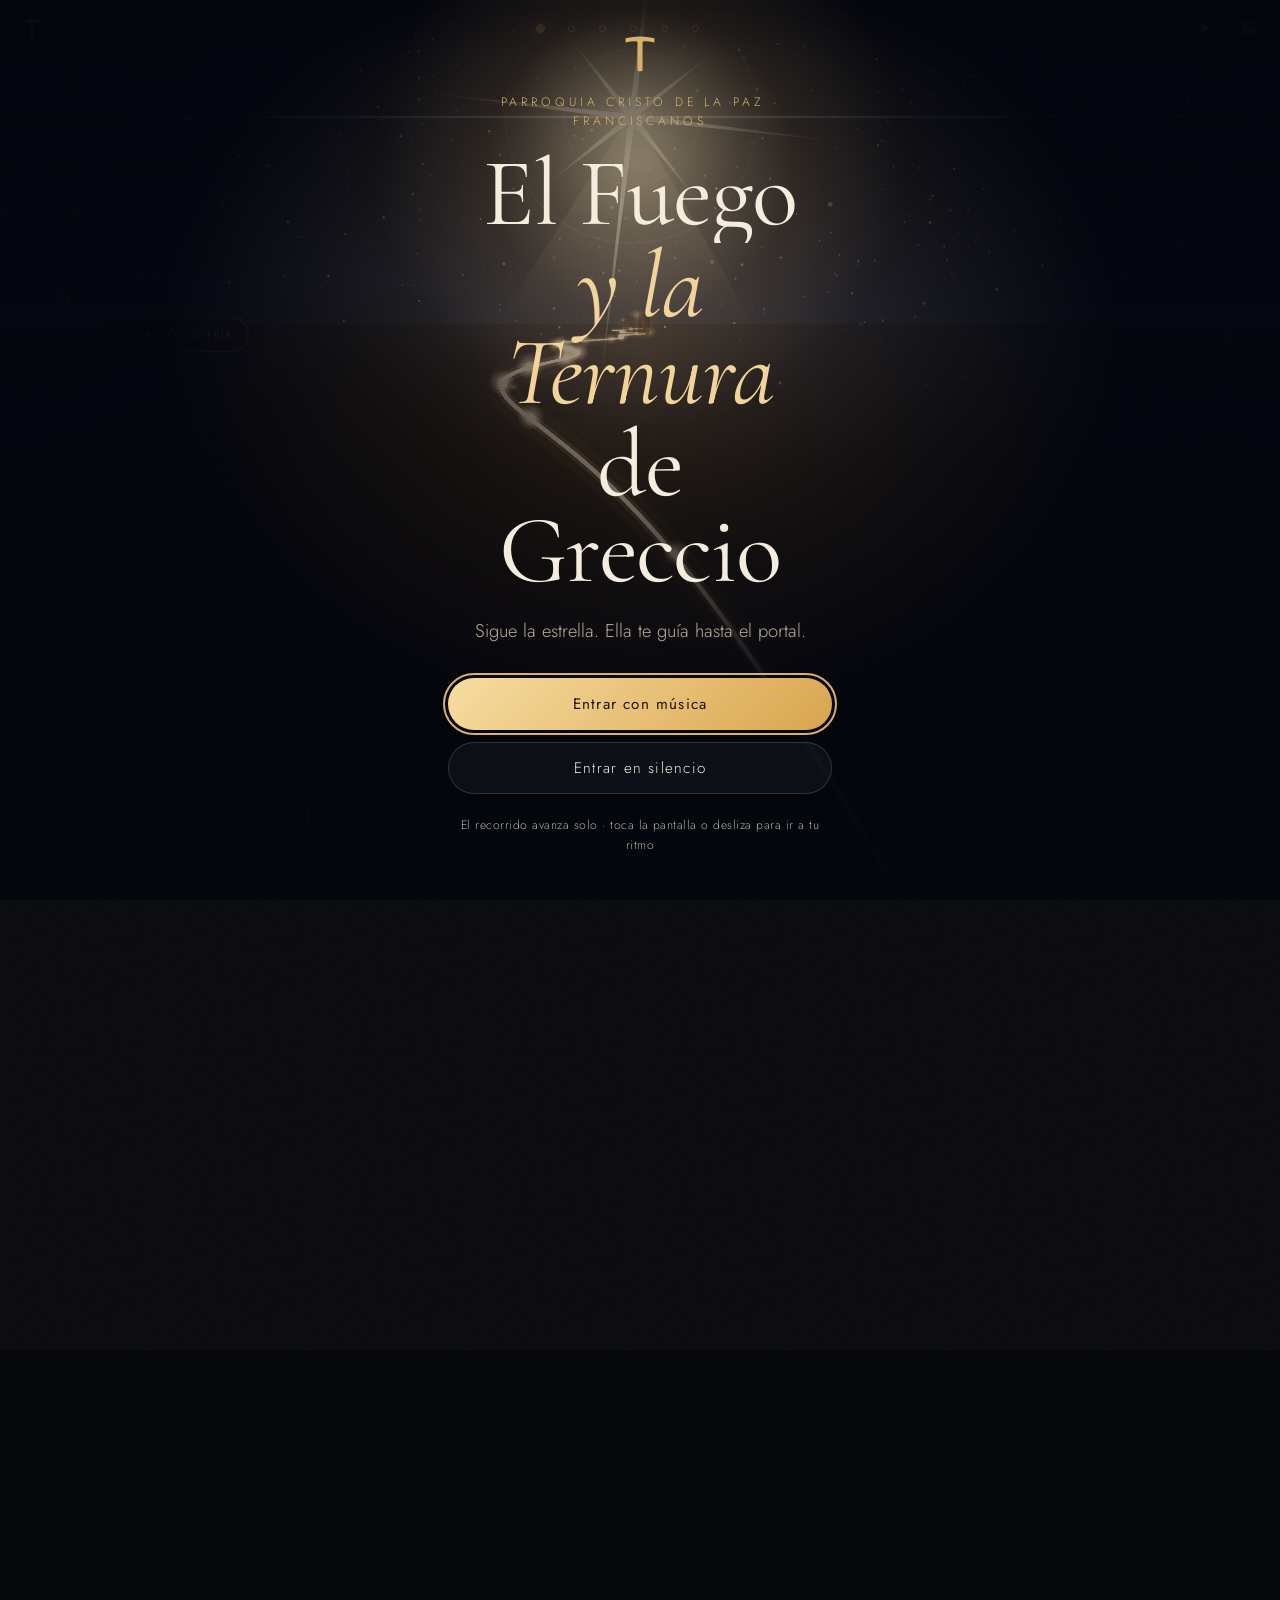
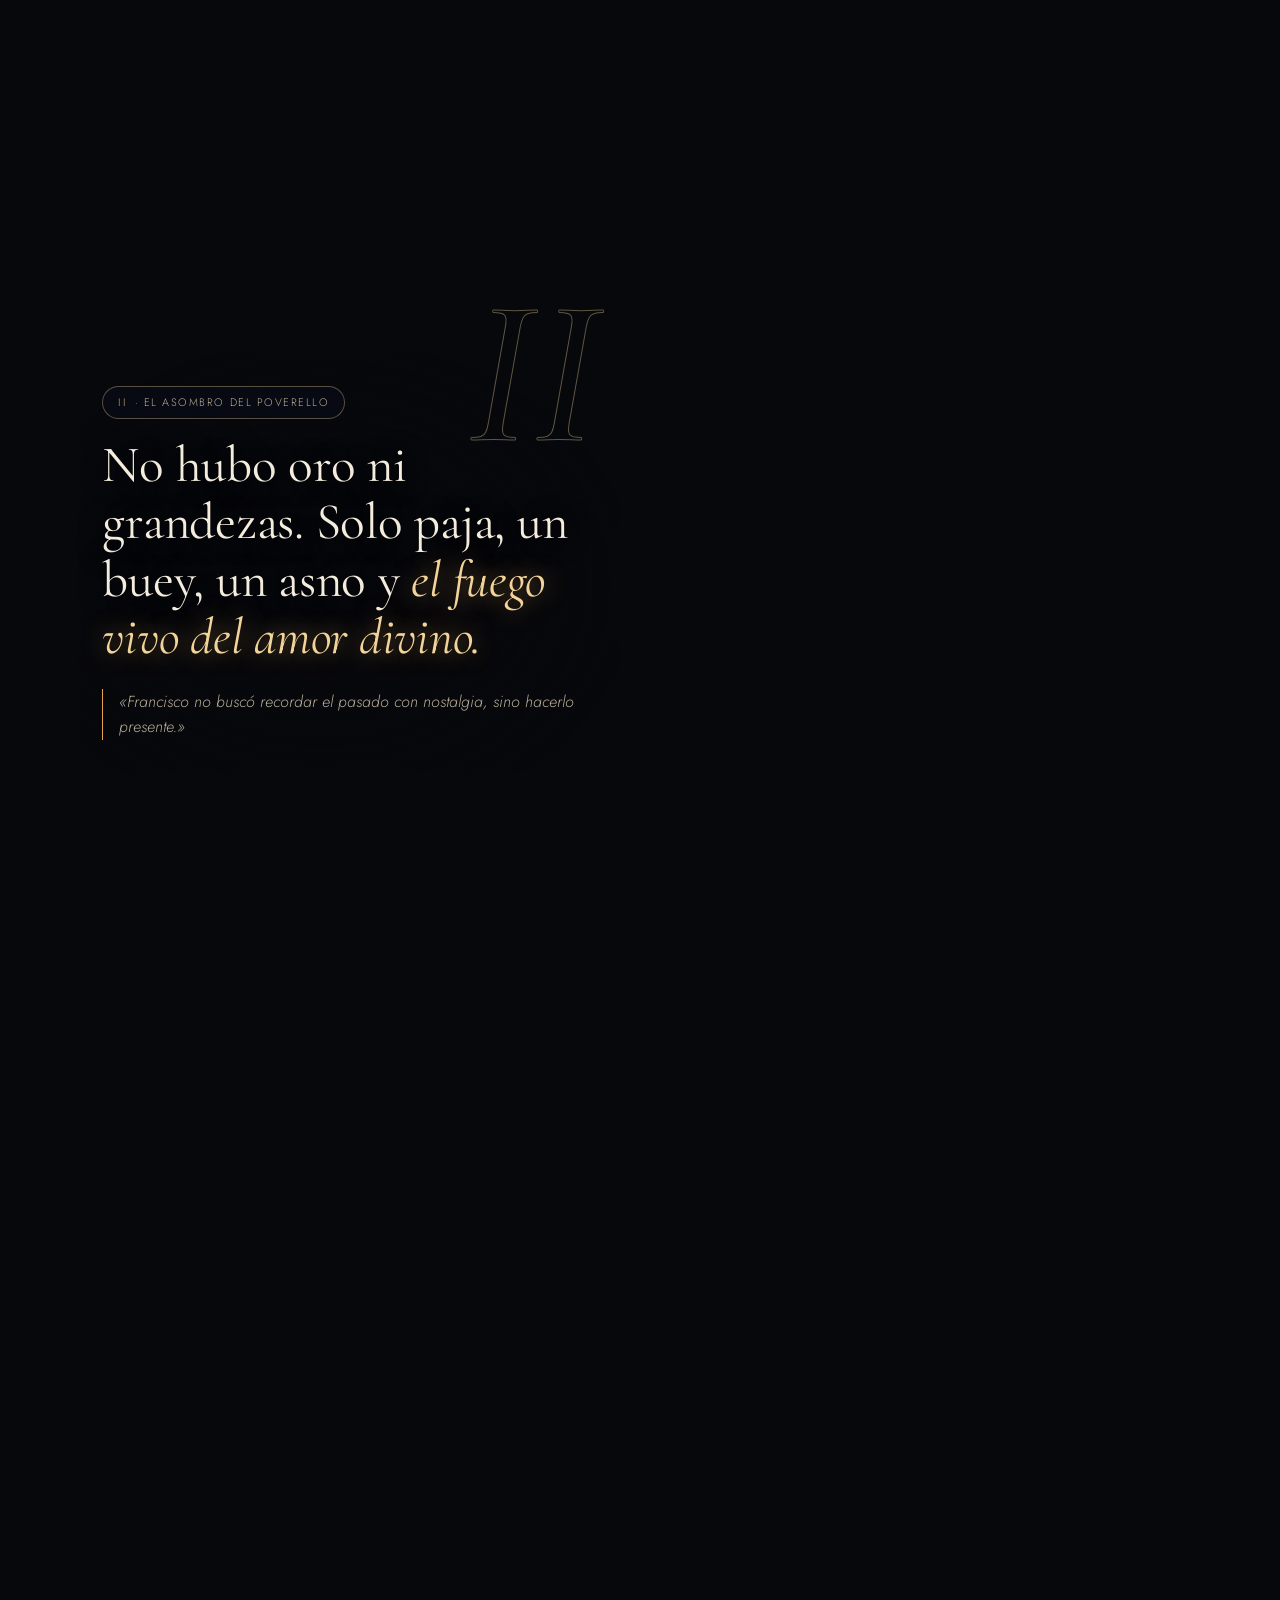
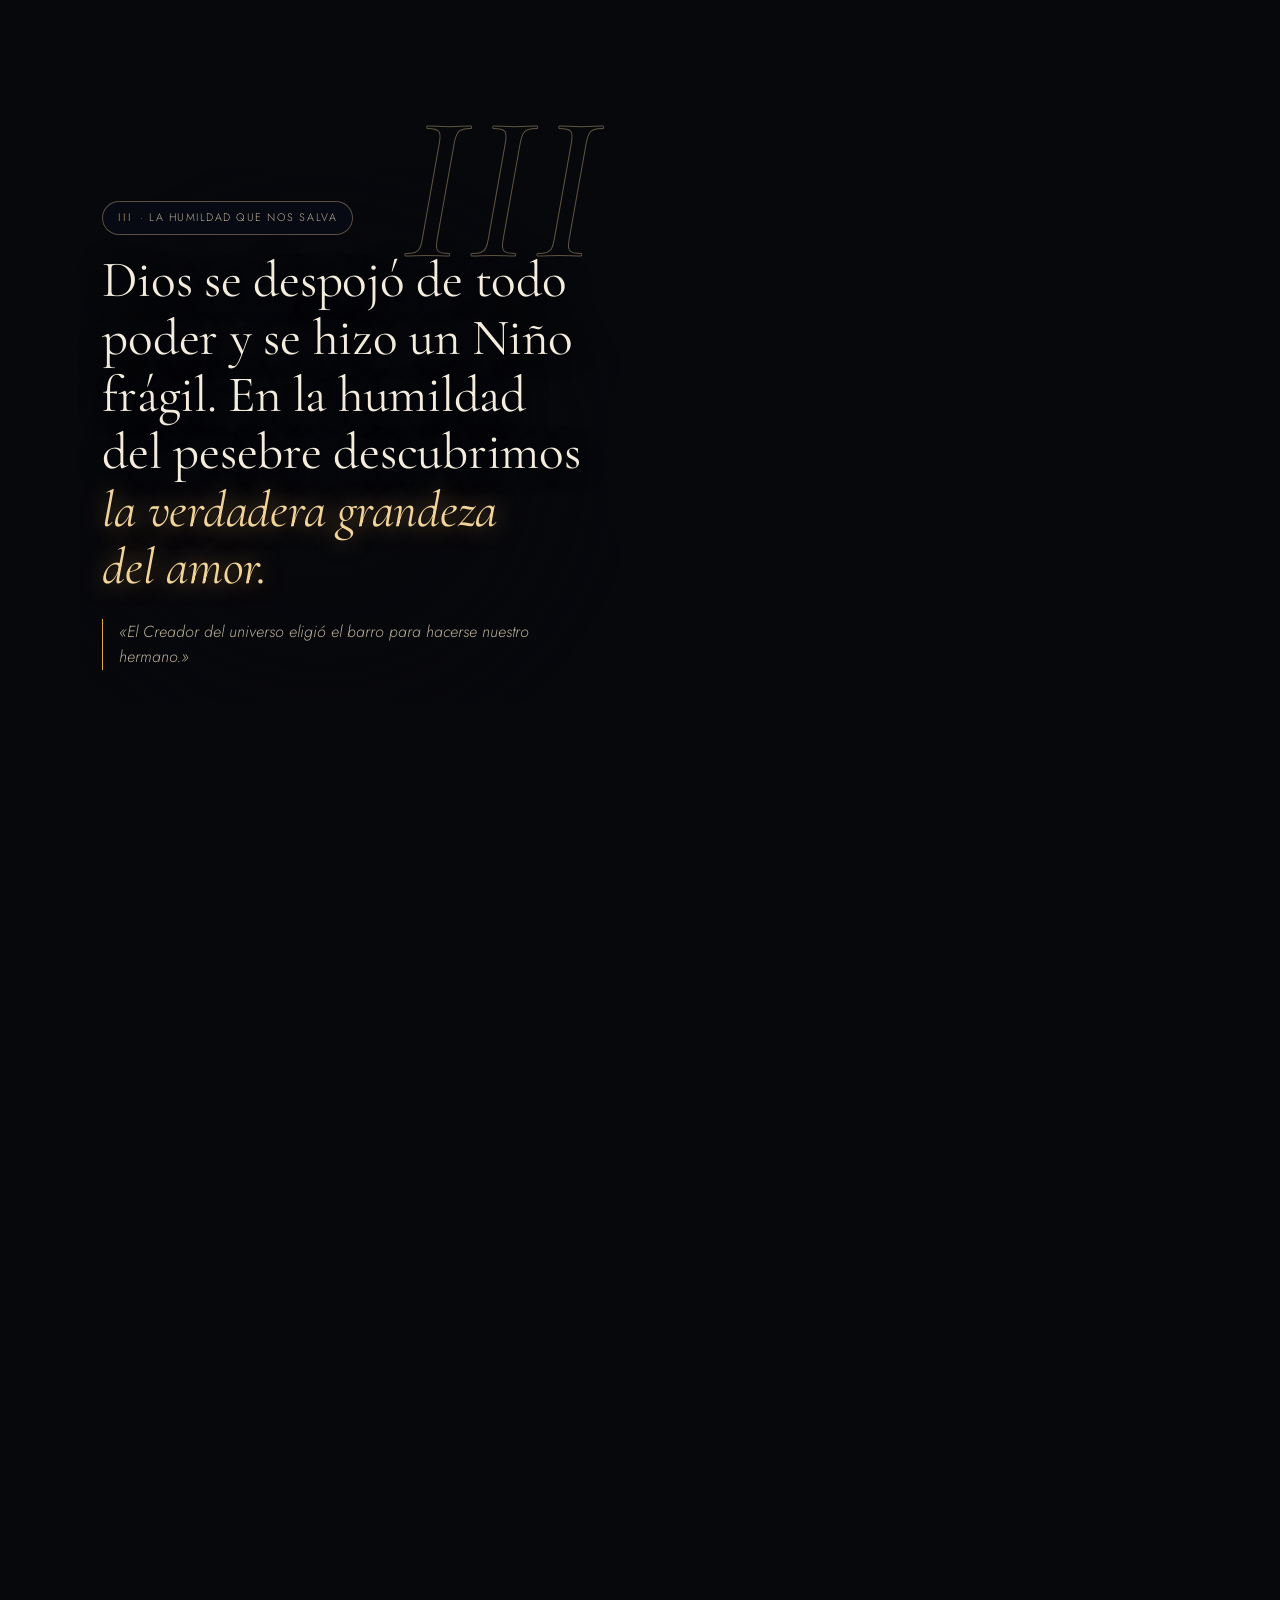
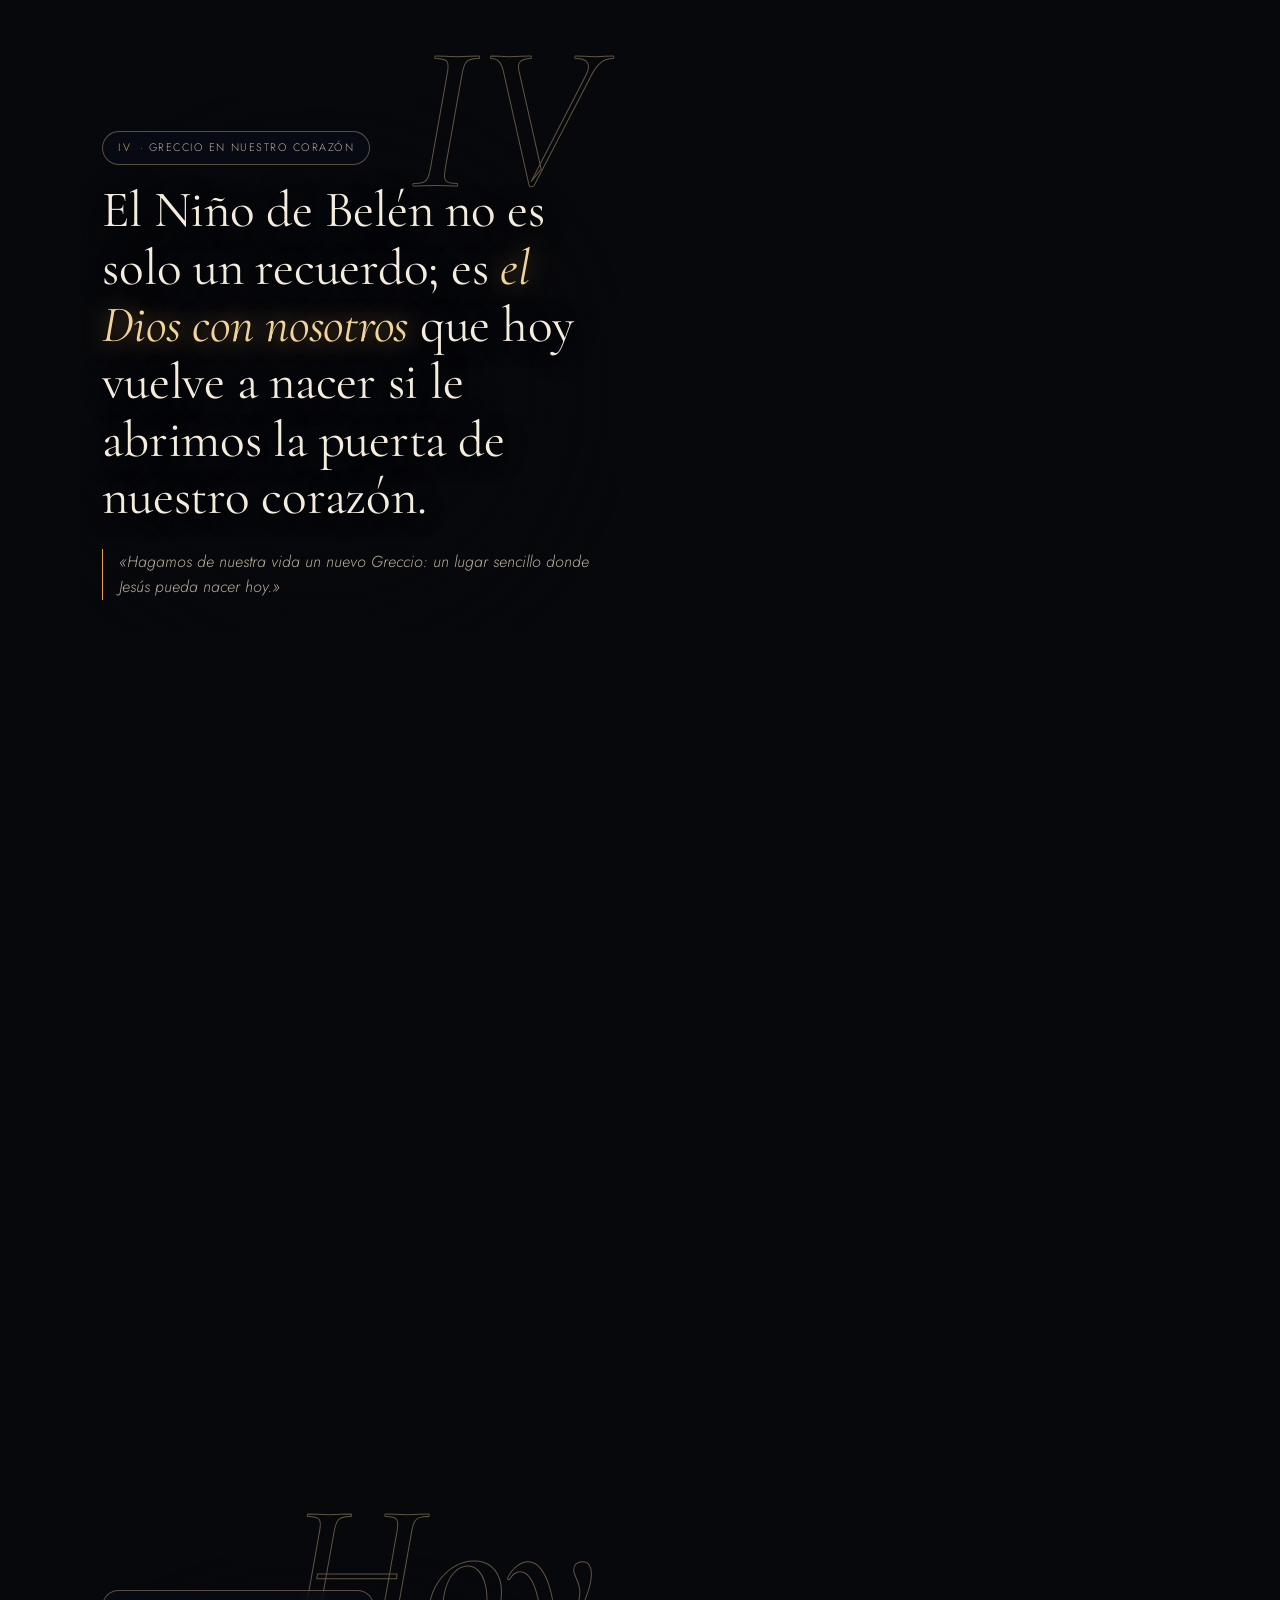
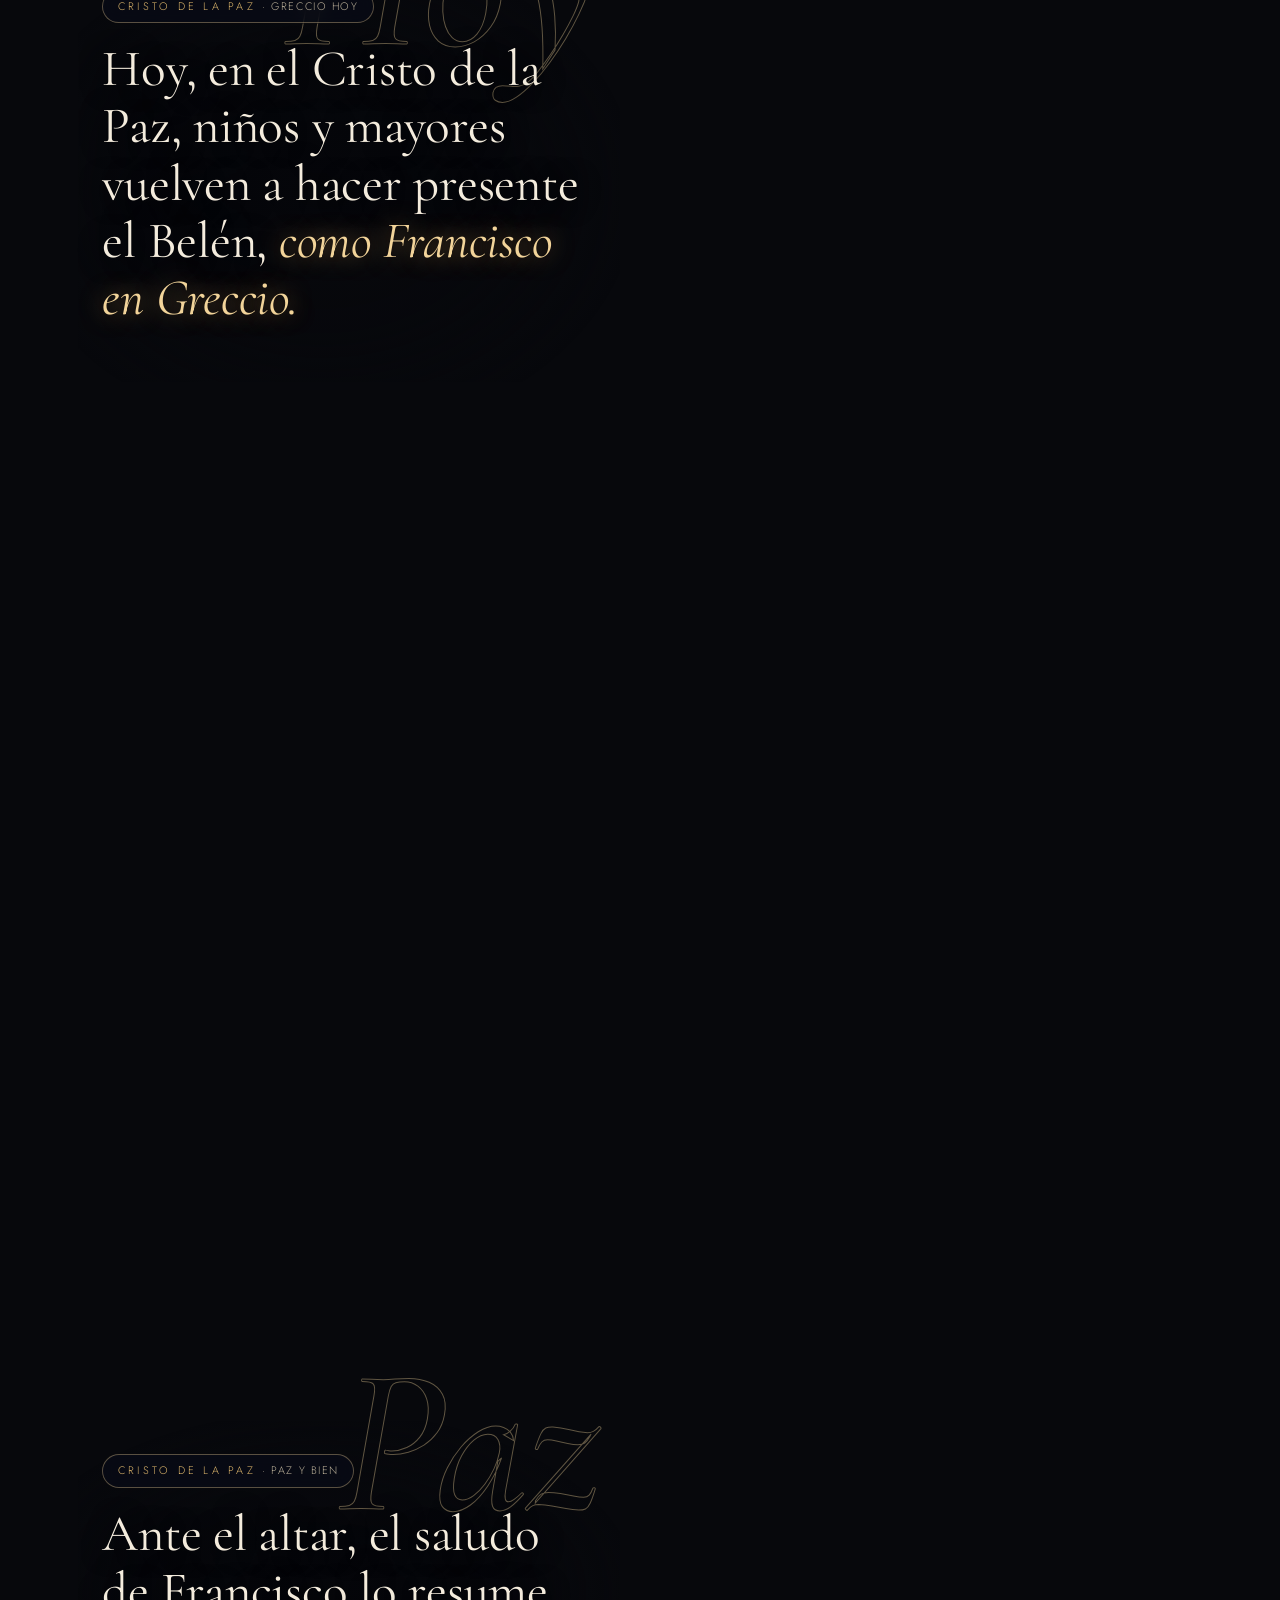
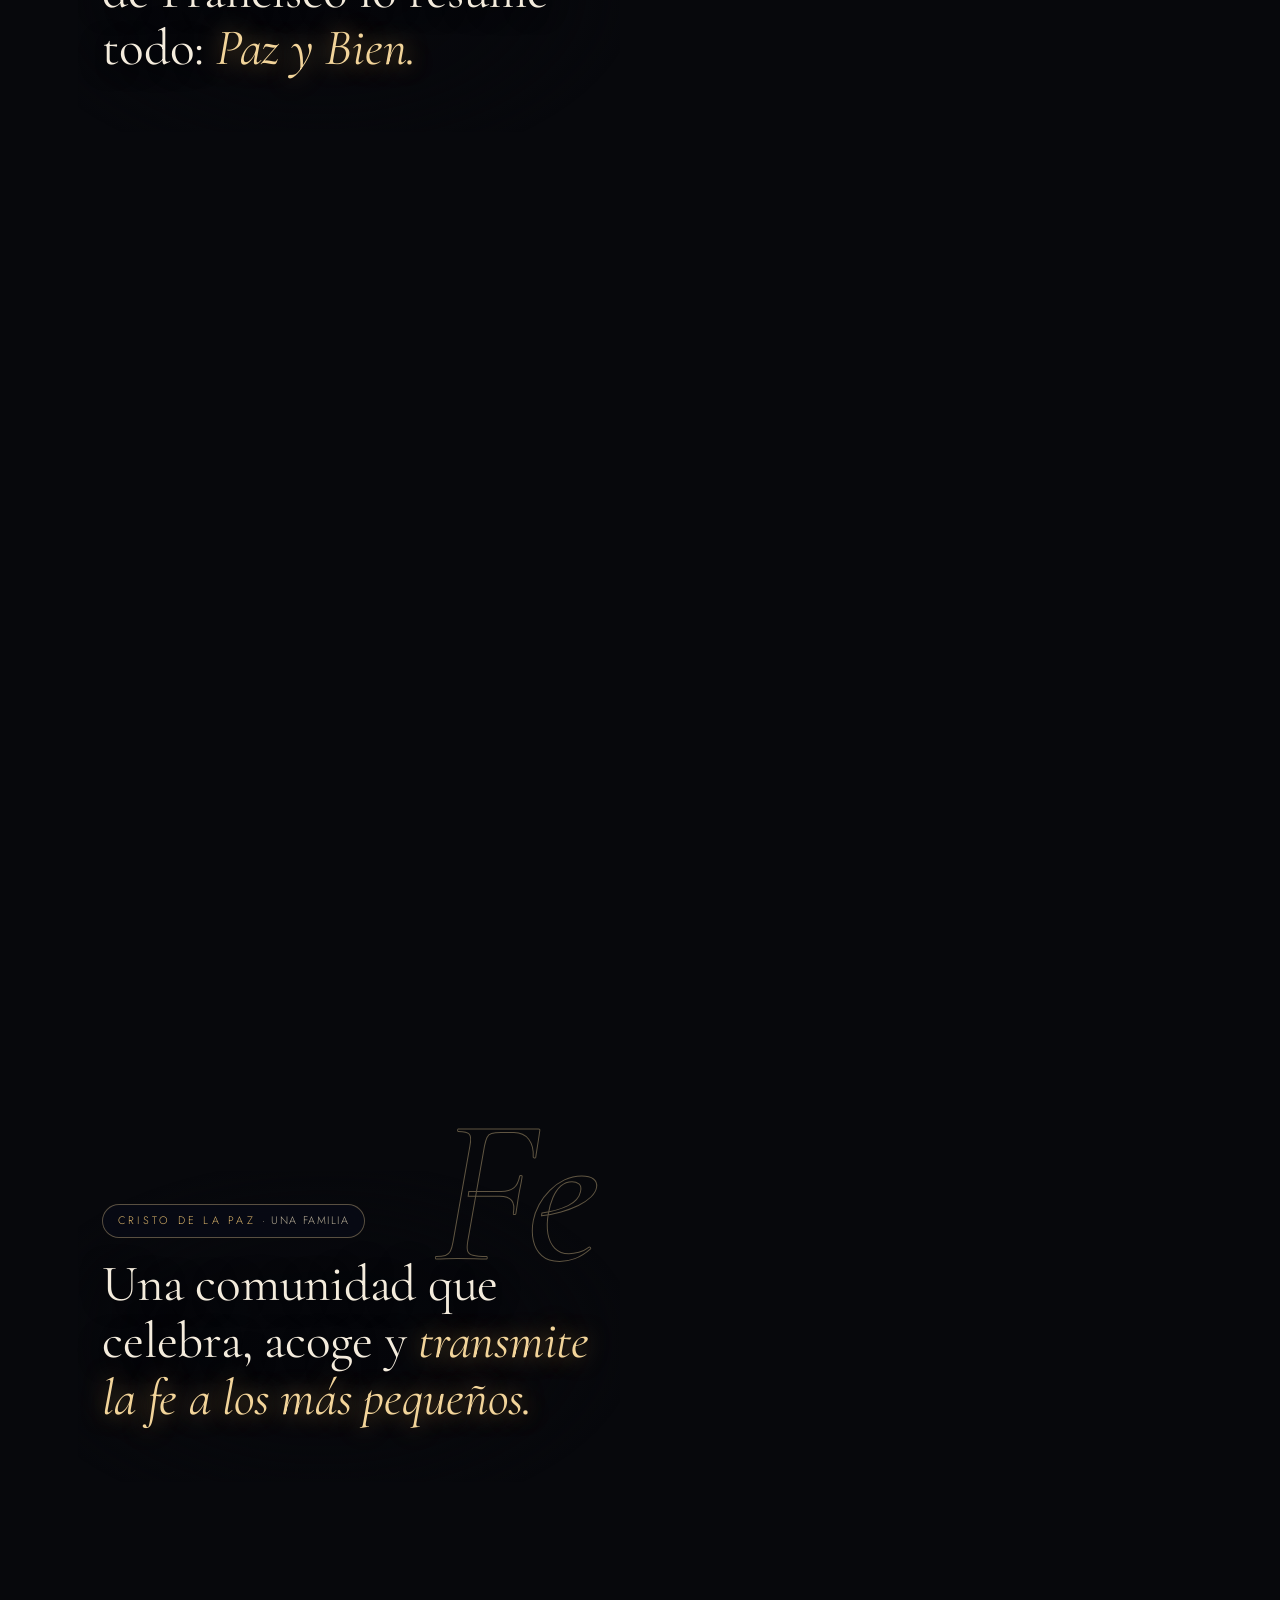
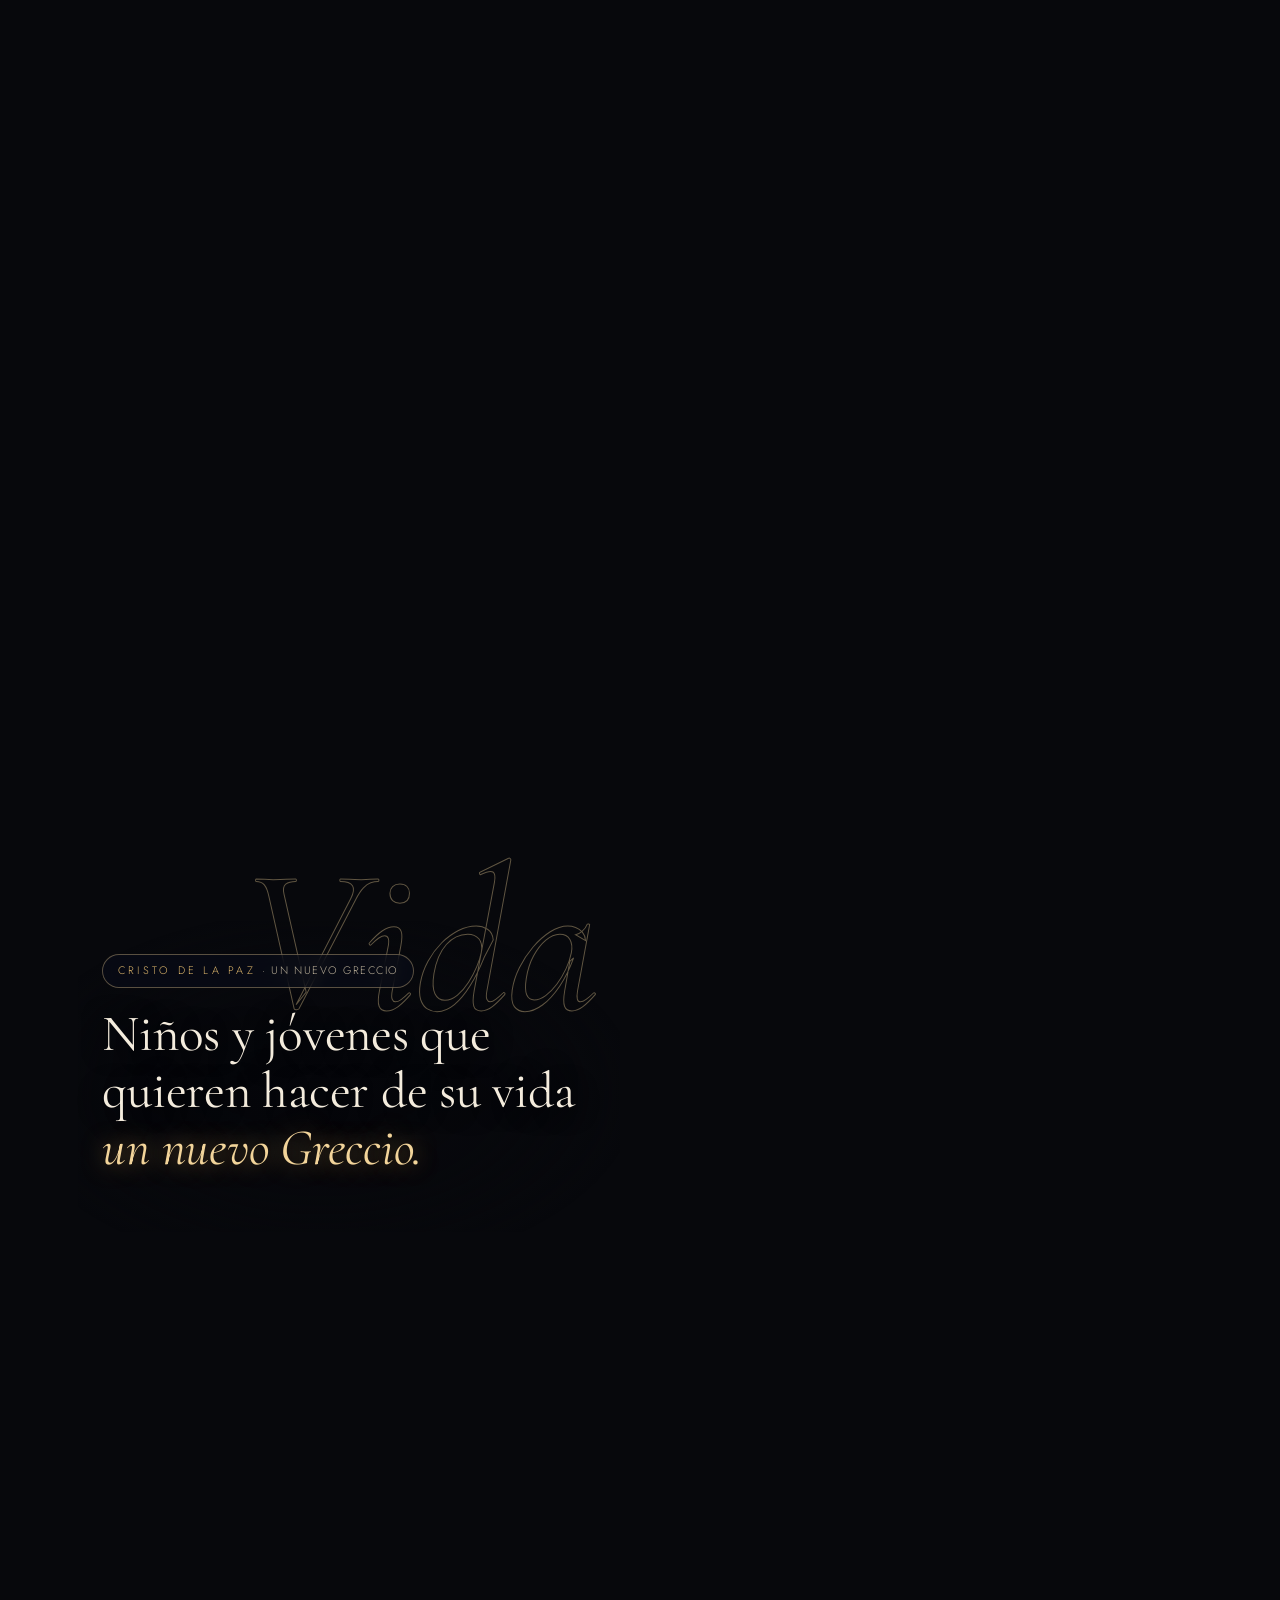
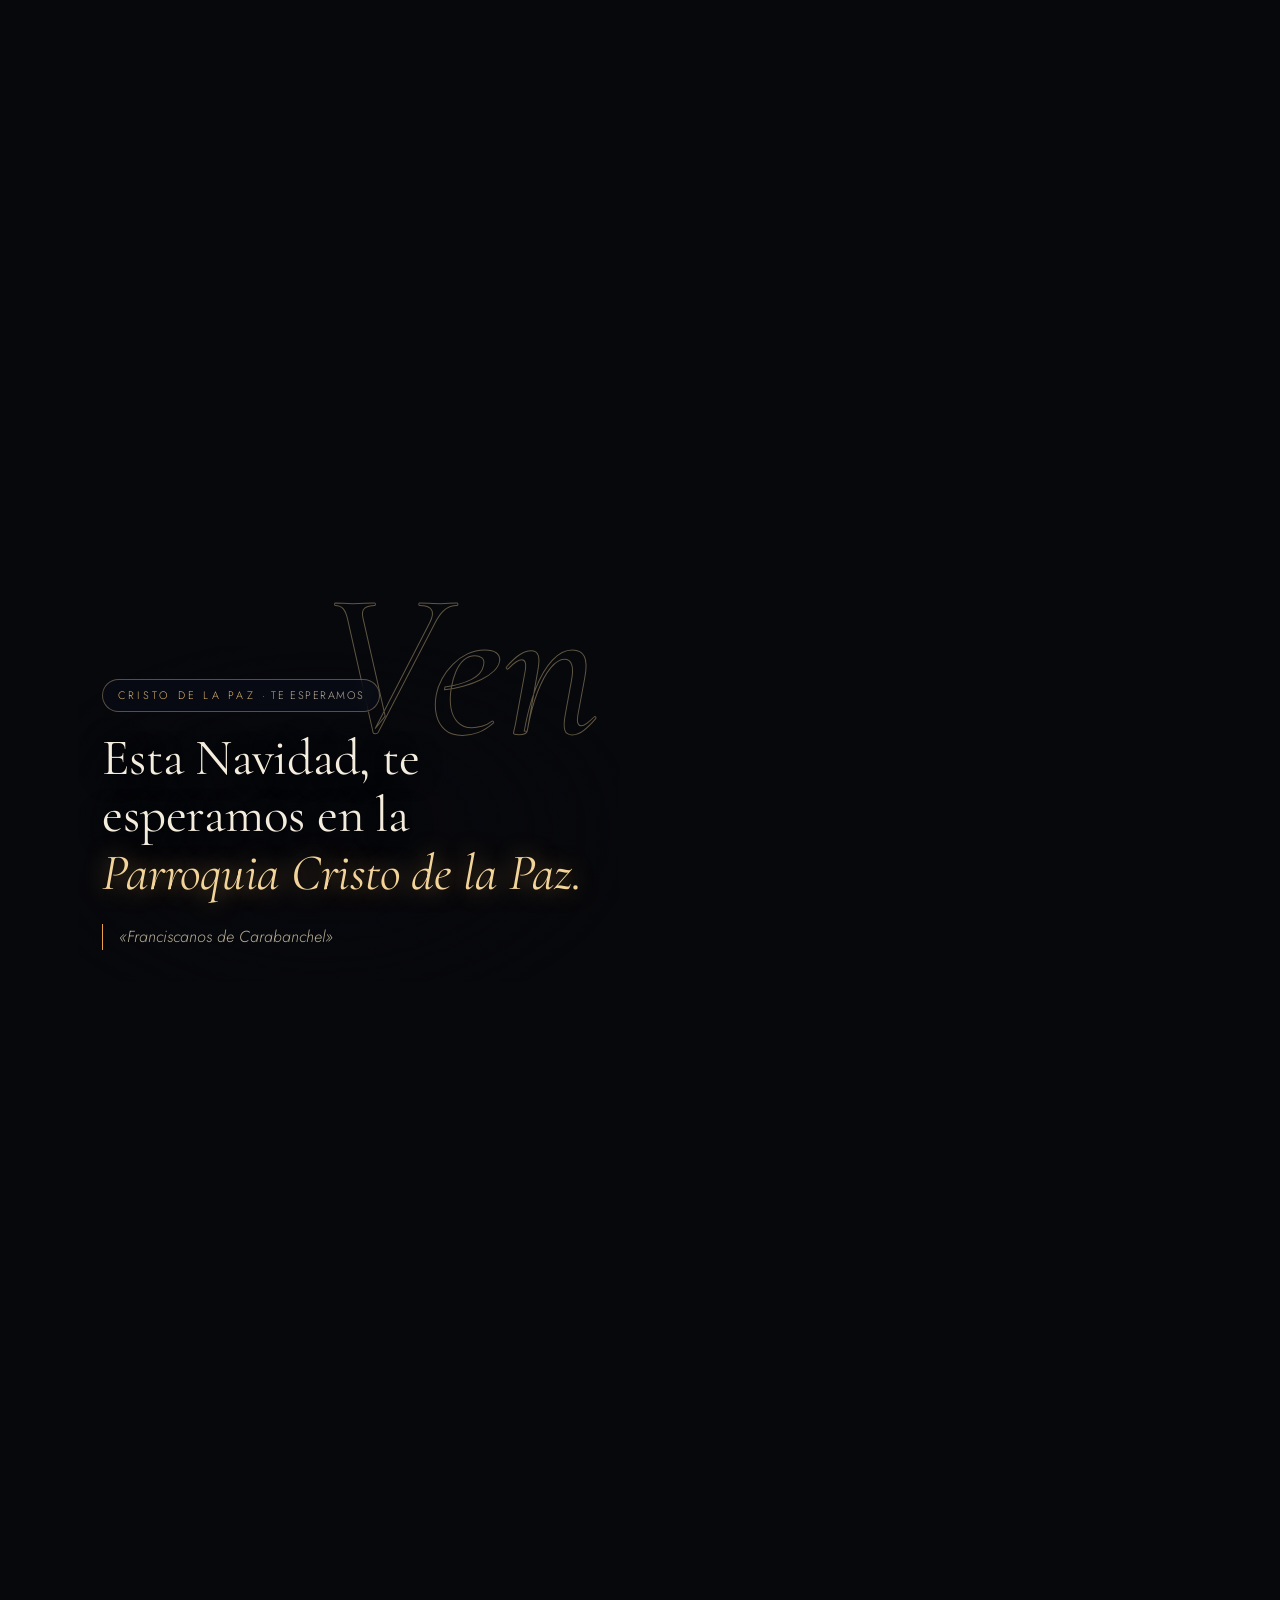
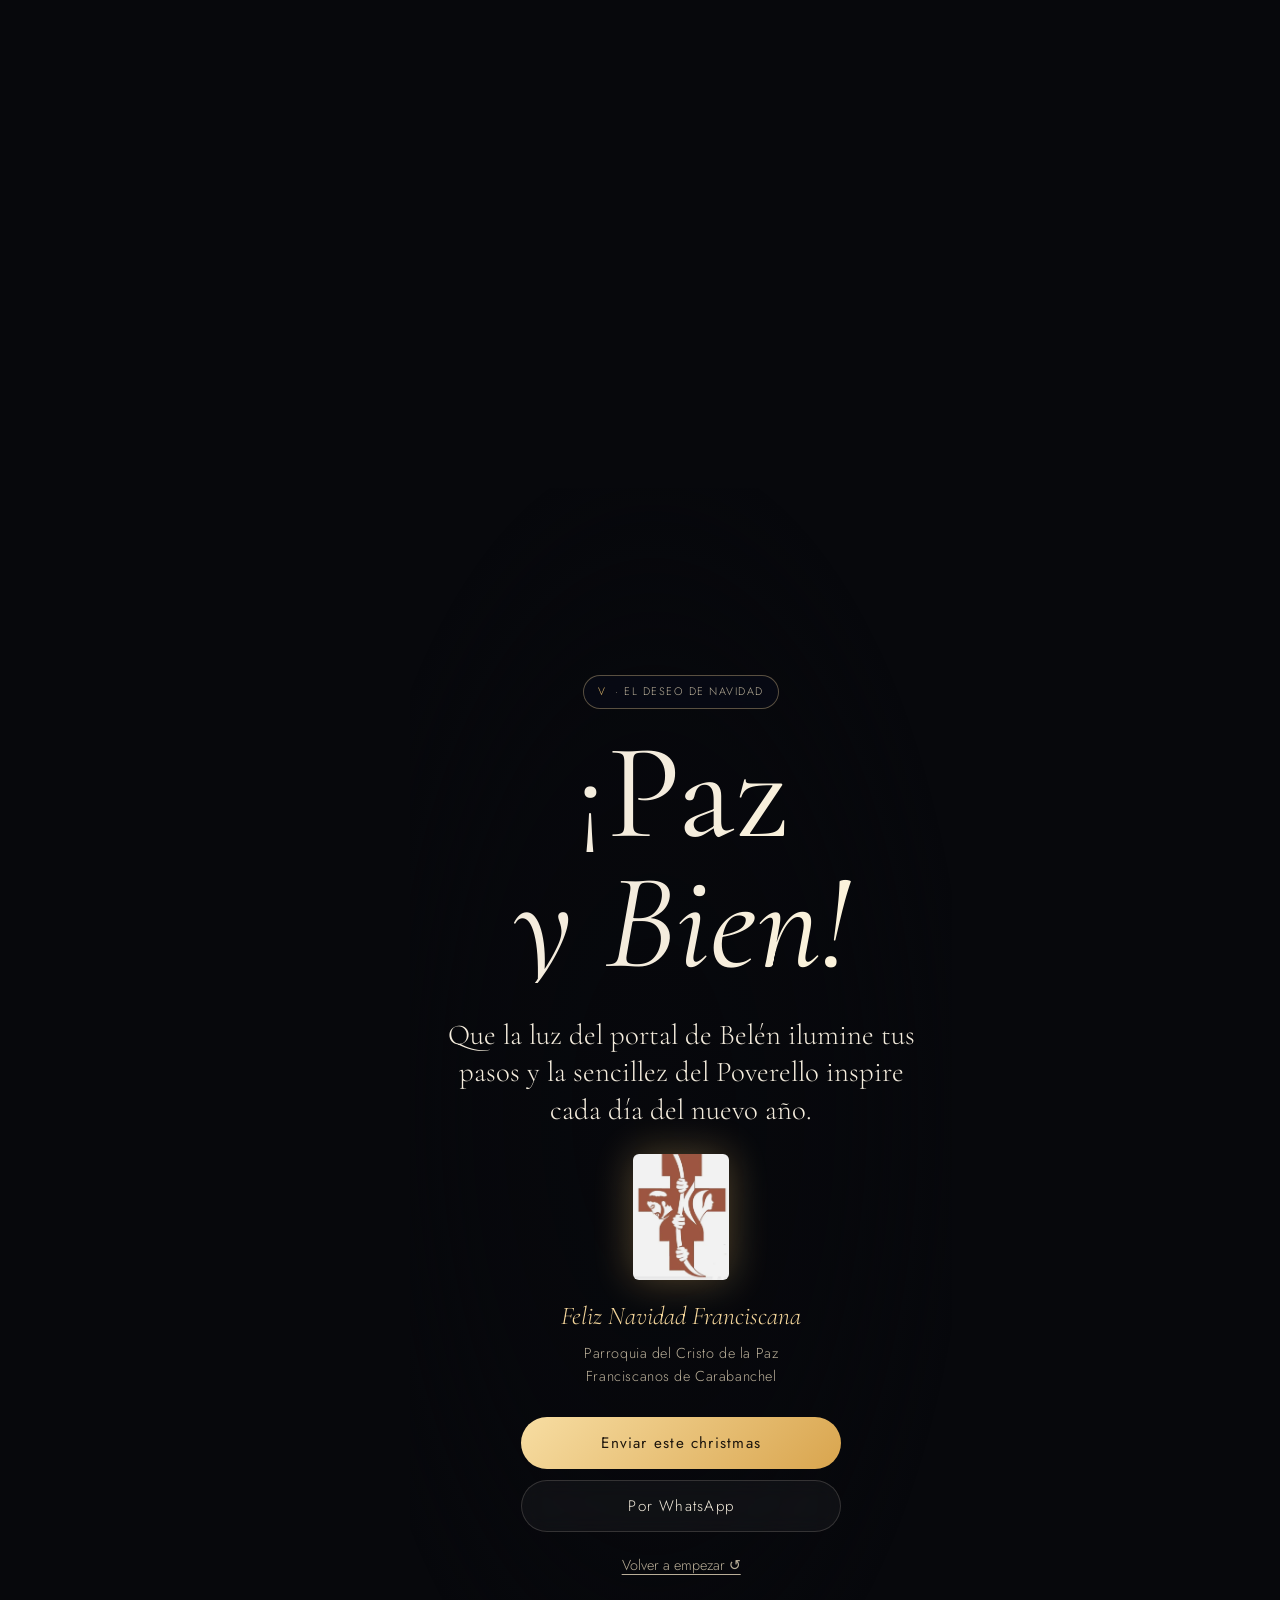
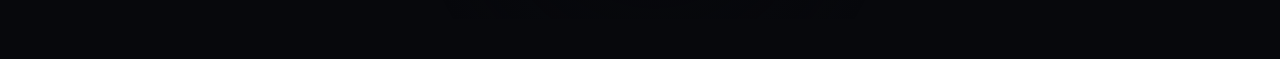
==== index.html @ d671cbf9 "Add files via upload" ====
<!doctype html>
<html lang="es">
<head>
<meta charset="utf-8">
<meta name="viewport" content="width=device-width, initial-scale=1, viewport-fit=cover">
<title>Greccio 2026 · Feliz Navidad · Cristo de la Paz</title>
<meta name="description" content="Un christmas franciscano: de la vela en la fría noche de Greccio (1223) al Portal de Belén. ¡Paz y Bien! Parroquia del Cristo de la Paz, Franciscanos de Carabanchel.">
<meta name="theme-color" content="#07080C">
<meta property="og:type" content="website">
<meta property="og:title" content="Greccio 2026 · El Fuego y la Ternura">
<meta property="og:description" content="Christmas franciscano de la Parroquia Cristo de la Paz (Carabanchel). ¡Paz y Bien!">
<meta property="og:image" content="img/og.jpg">
<meta property="og:locale" content="es_ES">
<meta name="twitter:card" content="summary_large_image">
<link rel="icon" href="favicon.svg" type="image/svg+xml">
<link rel="preconnect" href="https://fonts.googleapis.com">
<link rel="preconnect" href="https://fonts.gstatic.com" crossorigin>
<link rel="stylesheet" href="https://fonts.googleapis.com/css2?family=Cormorant+Garamond:ital,wght@0,400;0,500;1,400;1,500&family=Jost:wght@300;400;500&display=swap">
<link rel="preload" as="image" href="img/01-vela.webp">
<link rel="stylesheet" href="css/style.css">
</head>
<body class="is-gated">
<a class="skip" href="#contenido">Saltar al contenido</a>

<!-- El camino: cielo azul oscuro, la estrella de Belén al fondo y las imágenes sobre un hilo de luz -->
<canvas id="camino" aria-hidden="true"></canvas>
<div class="grain" aria-hidden="true"></div>
<div class="progress" aria-hidden="true"><span></span></div>

<!-- Umbral -->
<div class="gate" id="gate" role="dialog" aria-modal="true" aria-labelledby="gate-title">
  <div class="gate__inner">
    <svg class="tau" viewBox="0 0 40 48" width="34" height="41" aria-hidden="true"><path d="M3 6 Q20 2 37 6 L37 11 Q27 9 23 10 L23 44 Q20 46 17 44 L17 10 Q13 9 3 11Z" fill="currentColor"/></svg>
    <p class="eyebrow">Parroquia Cristo de la Paz · Franciscanos</p>
    <h1 class="gate__title" id="gate-title"><span class="gl"><span>El Fuego</span></span><span class="gl"><span><em>y la Ternura</em></span></span><span class="gl"><span>de Greccio</span></span></h1>
    <p class="gate__lead">Sigue la estrella. Ella te guía hasta el portal.</p>
    <div class="gate__actions">
      <button class="btn btn--gold" data-enter="sound">Entrar con música</button>
      <button class="btn" data-enter="silent">Entrar en silencio</button>
    </div>
    <p class="gate__note">El recorrido avanza solo · toca la pantalla o desliza para ir a tu ritmo</p>
  </div>
</div>

<header class="hud">
  <a class="hud__brand" href="#noche" aria-label="Volver al principio">
    <svg viewBox="0 0 40 48" width="18" height="22" aria-hidden="true"><path d="M3 6 Q20 2 37 6 L37 11 Q27 9 23 10 L23 44 Q20 46 17 44 L17 10 Q13 9 3 11Z" fill="currentColor"/></svg>
  </a>
  <ol class="hud__dots" aria-label="Escenas">
    <li><a href="#noche" aria-label="Escena I, La noche fría"></a></li>
    <li><a href="#asombro" aria-label="Escena II, El asombro del Poverello"></a></li>
    <li><a href="#humildad" aria-label="Escena III, La humildad que nos salva"></a></li>
    <li><a href="#presente" aria-label="Escena IV, Greccio en nuestro corazón"></a></li>
    <li><a href="#parroquia" aria-label="Greccio hoy, Parroquia Cristo de la Paz"></a></li>
    <li><a href="#deseo" aria-label="Escena V, El deseo de Navidad"></a></li>
  </ol>
  <div class="hud__tools">
  <button class="icon" id="btn-play" aria-pressed="false" aria-label="Recorrido automático: pausar">
    <svg viewBox="0 0 24 24" width="20" height="20" aria-hidden="true"><g class="i-pause"><path d="M8 5v14M16 5v14" stroke="currentColor" stroke-width="2"/></g><g class="i-play"><path d="M8 5l11 7-11 7z" fill="currentColor"/></g></svg>
  </button>
  <button class="icon" id="btn-sound" aria-pressed="false" aria-label="Encender música">
    <svg viewBox="0 0 24 24" width="20" height="20" aria-hidden="true"><path d="M9 18V6l10-2v12" fill="none" stroke="currentColor" stroke-width="1.4"/><circle cx="7" cy="18" r="2.2" fill="none" stroke="currentColor" stroke-width="1.4"/><circle cx="17" cy="16" r="2.2" fill="none" stroke="currentColor" stroke-width="1.4"/><path class="off" d="M4 4l16 16" stroke="currentColor" stroke-width="1.4"/></svg>
  </button>
  </div>
</header>

<main id="contenido">

  <section class="scene" id="noche" data-dot="noche" data-tone="0" aria-labelledby="t1">
    <div class="card veil anchor" data-ghost="I">
      <p class="scene__num">I <span>· La noche fría</span></p>
      <h2 id="t1" class="phrase reveal">En la fría noche de <span class="year">1223</span>, en un rincón llamado Greccio, san Francisco quiso ver con sus propios ojos la incomodidad y la pobreza en la que nació el Hijo de Dios.</h2>
      <p class="voice reveal">«Un asombro que encendió la historia…»</p>
    </div>
    <p class="scroll-cue" aria-hidden="true"><span></span>Desliza</p>
  </section>

  <section class="scene" id="asombro" data-dot="asombro" data-tone="1" aria-labelledby="t2">
    <div class="card veil anchor" data-ghost="II">
      <p class="scene__num">II <span>· El asombro del Poverello</span></p>
      <h2 id="t2" class="phrase reveal">No hubo oro ni grandezas. Solo paja, un buey, un asno y <em>el fuego vivo del amor divino.</em></h2>
      <p class="voice reveal">«Francisco no buscó recordar el pasado con nostalgia, sino hacerlo presente.»</p>
    </div>
  </section>

  <section class="scene" id="humildad" data-dot="humildad" data-tone="2" aria-labelledby="t3">
    <div class="card veil anchor" data-ghost="III">
      <p class="scene__num">III <span>· La humildad que nos salva</span></p>
      <h2 id="t3" class="phrase reveal">Dios se despojó de todo poder y se hizo un Niño frágil. En la humildad del pesebre descubrimos <em>la verdadera grandeza del amor.</em></h2>
      <p class="voice reveal">«El Creador del universo eligió el barro para hacerse nuestro hermano.»</p>
    </div>
  </section>

  <section class="scene" id="presente" data-dot="presente" data-tone="3" aria-labelledby="t4">
    <div class="card veil anchor" data-ghost="IV">
      <p class="scene__num">IV <span>· Greccio en nuestro corazón</span></p>
      <h2 id="t4" class="phrase reveal">El Niño de Belén no es solo un recuerdo; es <em>el Dios con nosotros</em> que hoy vuelve a nacer si le abrimos la puerta de nuestro corazón.</h2>
      <p class="voice reveal">«Hagamos de nuestra vida un nuevo Greccio: un lugar sencillo donde Jesús pueda nacer hoy.»</p>
    </div>
  </section>

  <section class="scene scene--p" id="parroquia" data-dot="parroquia" aria-labelledby="tp1">
    <div class="card veil anchor" data-ghost="Hoy">
      <p class="scene__num">Cristo de la Paz <span>· Greccio hoy</span></p>
      <h2 id="tp1" class="phrase reveal">Hoy, en el Cristo de la Paz, niños y mayores vuelven a hacer presente el Belén, <em>como Francisco en Greccio.</em></h2>
    </div>
  </section>

  <section class="scene scene--p" id="parroquia-2" data-dot="parroquia" aria-labelledby="tp2">
    <div class="card veil anchor" data-ghost="Paz">
      <p class="scene__num">Cristo de la Paz <span>· Paz y Bien</span></p>
      <h2 id="tp2" class="phrase reveal">Ante el altar, el saludo de Francisco lo resume todo: <em>Paz y Bien.</em></h2>
    </div>
  </section>

  <section class="scene scene--p" id="parroquia-3" data-dot="parroquia" aria-labelledby="tp3">
    <div class="card veil anchor" data-ghost="Fe">
      <p class="scene__num">Cristo de la Paz <span>· Una familia</span></p>
      <h2 id="tp3" class="phrase reveal">Una comunidad que celebra, acoge y <em>transmite la fe a los más pequeños.</em></h2>
    </div>
  </section>

  <section class="scene scene--p" id="parroquia-4" data-dot="parroquia" aria-labelledby="tp4">
    <div class="card veil anchor" data-ghost="Vida">
      <p class="scene__num">Cristo de la Paz <span>· Un nuevo Greccio</span></p>
      <h2 id="tp4" class="phrase reveal">Niños y jóvenes que quieren hacer de su vida <em>un nuevo Greccio.</em></h2>
    </div>
  </section>

  <section class="scene scene--p" id="parroquia-5" data-dot="parroquia" aria-labelledby="tp5">
    <div class="card veil anchor" data-ghost="Ven">
      <p class="scene__num">Cristo de la Paz <span>· Te esperamos</span></p>
      <h2 id="tp5" class="phrase reveal">Esta Navidad, te esperamos en la <em>Parroquia Cristo de la Paz.</em></h2>
      <p class="voice reveal">«Franciscanos de Carabanchel»</p>
    </div>
  </section>

  <section class="scene scene--final" id="deseo" data-dot="deseo" data-tone="4" aria-labelledby="t5">
    <div class="portal-space"><p class="portal-label anchor reveal">El Portal de Belén</p></div>
    <div class="final veil">
      <svg class="tau reveal" viewBox="0 0 40 48" width="40" height="48" aria-hidden="true"><path d="M3 6 Q20 2 37 6 L37 11 Q27 9 23 10 L23 44 Q20 46 17 44 L17 10 Q13 9 3 11Z" fill="currentColor"/></svg>
      <p class="scene__num">V <span>· El deseo de Navidad</span></p>
      <h2 id="t5" class="final__title"><span class="line"><span>¡Paz</span></span><span class="line"><span><em>y Bien!</em></span></span></h2>
      <p class="final__text reveal">Que la luz del portal de Belén ilumine tus pasos y la sencillez del Poverello inspire cada día del nuevo año.</p>
      <p class="sign reveal"><img class="sign__logo" src="img/p-logo.webp" width="415" height="547" alt="Logotipo de la Parroquia Cristo de la Paz, Franciscanos" loading="lazy"><span class="sign__xmas">Feliz Navidad Franciscana</span>Parroquia del Cristo de la Paz<br>Franciscanos de Carabanchel</p>
      <div class="share reveal">
        <button class="btn btn--gold" id="btn-share">Enviar este christmas</button>
        <a class="btn" id="btn-wa" href="#" target="_blank" rel="noopener">Por WhatsApp</a>
        <button class="link" id="btn-again">Volver a empezar ↺</button>
      </div>
    </div>
  </section>
</main>

<script src="js/main.js" defer></script>
<script src="js/camino.js" defer></script>
</body>
</html>
---- css/style.css ----
/* El Fuego y la Ternura de Greccio · móvil primero
   Tipografía: clásica elegante (Cormorant Garamond) para las frases + palo seco limpio (Jost) para el cuerpo */
:root{
  --font-display:"Cormorant Garamond","EB Garamond",Georgia,serif;
  --font-body:"Jost","Avenir Next","Segoe UI",system-ui,sans-serif;
  --step-phrase:clamp(1.6rem,6.6vw,2.8rem);
  --step-hero:clamp(3.2rem,15vw,7rem);
  --step-body:clamp(1rem,4vw,1.15rem);
  --step-small:.76rem;
  --bg:#07080C; --fg:#F4ECDD; --muted:#B9AE98; --fire:#E9A24A; --gold:#D9B26A; --gold-hi:#F2D49A;
  --ink:#1E160D;
  --line:color-mix(in srgb,var(--fg) 16%,transparent);
  --gutter:max(1.25rem, env(safe-area-inset-left)); --col:32rem; --hud-h:56px;
  --ease-out:cubic-bezier(.22,1,.36,1); --ease-in-out:cubic-bezier(.65,0,.35,1);
  --dur-ui:380ms; --dur-reveal:1300ms;
}
*,*::before,*::after{box-sizing:border-box}
html{scroll-behavior:smooth;-webkit-text-size-adjust:100%;-webkit-tap-highlight-color:transparent}
body{margin:0;background:var(--bg);color:var(--fg);font-family:var(--font-body);font-weight:300;font-size:var(--step-body);line-height:1.6;overflow-x:hidden;-webkit-font-smoothing:antialiased}
body.is-gated{overflow:hidden}
em{font-style:italic;color:var(--gold-hi)}
button{font:inherit;color:inherit;cursor:pointer;background:none;border:0;padding:0}
a{color:inherit}
:focus-visible{outline:2px solid var(--gold);outline-offset:3px}
.skip{position:fixed;left:1rem;top:-60px;z-index:100;background:var(--gold);color:var(--ink);padding:.6rem 1rem;text-decoration:none}
.skip:focus{top:1rem}
::selection{background:var(--gold);color:var(--ink)}

/* El camino */
#camino{position:fixed;inset:0;z-index:0;display:block;background:#040814}
/* (estilos del cuadro vivo anterior, sin uso) */
.stage{position:fixed;inset:0;z-index:0;overflow:hidden;background:#05070d}
.cam{position:absolute;left:0;top:0;width:896px;height:1200px;transform-origin:0 0;will-change:transform}
.cam img{display:block;width:896px;height:1200px;user-select:none;-webkit-user-drag:none}
.fx{position:absolute;inset:0;width:896px;height:1200px;overflow:visible}
.glow{mix-blend-mode:screen;transform-box:fill-box;transform-origin:center}
.glow--star{animation:breathe 5s ease-in-out infinite}
.glow--fire{animation:flicker 1.7s steps(9,end) infinite}
.glow--manger{animation:breathe 6.5s ease-in-out infinite}
.beam{mix-blend-mode:screen;transition:opacity 1.2s}
@keyframes breathe{0%,100%{opacity:.75;transform:scale(.96)}50%{opacity:1;transform:scale(1.05)}}
@keyframes flicker{0%{opacity:.7}20%{opacity:1}35%{opacity:.8}50%{opacity:.95}70%{opacity:.72}85%{opacity:1}100%{opacity:.78}}
.twinkles circle{fill:#FFF9EC;animation:twinkle 4s ease-in-out infinite}
@keyframes twinkle{0%,100%{opacity:.08}50%{opacity:.9}}
.lp,.lp-glow,.lp-pulses{fill:none;stroke-linecap:round;stroke-linejoin:round}
.lp{stroke:#FFE6AE;stroke-width:3.4}
.lp-glow{stroke:#F2B85A;stroke-width:16;opacity:.85;mix-blend-mode:screen}
.lp-pulses{stroke:#fff;stroke-width:3.2;stroke-dasharray:2 46;animation:pulse-run 3.2s linear infinite;transition:opacity .8s}
@keyframes pulse-run{to{stroke-dashoffset:-96}}
.lp-head{fill:#FFF8E6;transition:opacity .4s;mix-blend-mode:screen}
.motes circle{fill:#FFE2A0;opacity:0;animation:mote 9s ease-in-out infinite;mix-blend-mode:screen}
@keyframes mote{0%{opacity:0;transform:translateY(8px)}30%{opacity:.8}70%{opacity:.6}100%{opacity:0;transform:translateY(-26px)}}
.vignette{position:absolute;inset:0;pointer-events:none;background:
  linear-gradient(to bottom,rgba(5,7,13,.55),rgba(5,7,13,0) 18%,rgba(5,7,13,0) 48%,rgba(5,7,13,.78) 82%,rgba(5,7,13,.9)),
  radial-gradient(ellipse at 50% 40%,rgba(0,0,0,0) 50%,rgba(0,0,0,.45))}
.grain{position:fixed;inset:-50%;z-index:1;pointer-events:none;opacity:.06;
  background-image:url("data:image/svg+xml,%3Csvg xmlns='http://www.w3.org/2000/svg' width='160' height='160'%3E%3Cfilter id='n'%3E%3CfeTurbulence type='fractalNoise' baseFrequency='.9' numOctaves='2'/%3E%3C/filter%3E%3Crect width='100%25' height='100%25' filter='url(%23n)'/%3E%3C/svg%3E")}
main{position:relative;z-index:2}
.veil{position:relative}
.veil::before{content:"";position:absolute;inset:-2rem -1.5rem;z-index:-1;pointer-events:none;
  background:radial-gradient(ellipse at 45% 55%,rgba(7,8,12,.86) 0%,rgba(7,8,12,.62) 45%,rgba(7,8,12,0) 75%)}

/* Umbral */
.gate{position:fixed;inset:0;z-index:60;display:grid;place-items:center;padding:var(--gutter);
  background:radial-gradient(70vmax 60vmax at 50% 45%,rgba(40,24,10,.35),rgba(7,8,12,.96) 60%);transition:opacity 1.4s var(--ease-out),visibility 1.4s}
.gate.is-gone{opacity:0;visibility:hidden}
.gate__inner{text-align:center;max-width:24rem}
.tau{color:var(--gold);display:block;margin:0 auto var(--space,1.2rem)}
.eyebrow{font-size:var(--step-small);letter-spacing:.32em;text-transform:uppercase;color:var(--gold);margin:0}
.gate__title{font-family:var(--font-display);font-weight:400;font-size:clamp(2.9rem,13vw,5.2rem);line-height:.95;letter-spacing:-.01em;margin:1.2rem 0 1rem}
.gate__lead{color:var(--muted);margin:0 0 2rem}
.gate__actions{display:grid;gap:.75rem}
.gate__note{margin-top:1.4rem;font-size:var(--step-small);color:var(--muted);letter-spacing:.04em}
.btn{min-height:52px;padding:0 1.5rem;border:1px solid var(--line);font-size:.95rem;letter-spacing:.08em;display:inline-flex;align-items:center;justify-content:center;text-decoration:none;
  transition:background var(--dur-ui) var(--ease-out),color var(--dur-ui),border-color var(--dur-ui)}
.btn:active{transform:scale(.98)}
.btn--gold{background:var(--gold);border-color:var(--gold);color:var(--ink);font-weight:400}
@media (hover:hover){.btn:hover{border-color:var(--gold);color:var(--gold)}.btn--gold:hover{background:transparent}}

/* HUD */
.hud{position:fixed;top:0;left:0;right:0;z-index:40;height:calc(var(--hud-h) + env(safe-area-inset-top));padding:env(safe-area-inset-top) calc(var(--gutter) - .6rem) 0;
  display:flex;align-items:center;justify-content:space-between;background:linear-gradient(to bottom,rgba(7,8,12,.85),rgba(7,8,12,0))}
.hud__brand,.icon{width:44px;height:44px;display:grid;place-items:center;color:var(--gold)}
.hud__dots{list-style:none;display:flex;gap:.2rem;margin:0;padding:0}
.hud__dots a{display:grid;place-items:center;width:28px;height:44px}
.hud__dots a::after{content:"";width:7px;height:7px;border-radius:50%;border:1px solid var(--gold);transition:background var(--dur-ui),transform var(--dur-ui)}
.hud__dots a[aria-current="true"]::after{background:var(--gold);transform:scale(1.3);box-shadow:0 0 12px var(--fire)}
#btn-sound .off{opacity:1;transition:opacity var(--dur-ui)}
#btn-sound[aria-pressed="true"] .off{opacity:0}

/* Escenas: mucho recorrido de scroll para que la cámara viaje; el texto entra abajo */
.scene{min-height:170svh;display:flex;flex-direction:column;justify-content:flex-end;width:100%;max-width:calc(var(--col) + 2*var(--gutter));margin:0 auto;padding:0 var(--gutter) 10svh;position:relative}
#noche{min-height:100svh;padding-bottom:9svh}
.card{max-width:var(--col)}
.scene__num{font-size:var(--step-small);letter-spacing:.3em;text-transform:uppercase;color:var(--gold);margin:0 0 1.1rem}
.scene__num span{color:var(--muted);letter-spacing:.14em}
.phrase{font-family:var(--font-display);font-weight:400;font-size:var(--step-phrase);line-height:1.12;margin:0 0 1.4rem;text-wrap:pretty}
.year{font-style:italic;color:var(--fire)}
.voice{margin:0;padding-left:1rem;border-left:1px solid var(--fire);color:var(--muted);font-size:1rem;font-style:italic}
.scroll-cue{position:absolute;left:50%;bottom:3svh;transform:translateX(-50%);display:flex;flex-direction:column;align-items:center;gap:.5rem;margin:0;
  font-size:.68rem;letter-spacing:.3em;text-transform:uppercase;color:var(--muted)}
.scroll-cue span{width:1px;height:42px;background:linear-gradient(var(--fire),transparent);animation:cue 2.4s var(--ease-in-out) infinite;transform-origin:top}
@keyframes cue{0%{transform:scaleY(0)}50%{transform:scaleY(1)}100%{transform:scaleY(1);opacity:0}}

/* Cierre: el portal de Belén al fondo */
.scene--final{min-height:auto;justify-content:flex-start;padding-bottom:calc(8svh + env(safe-area-inset-bottom))}
.portal-space{height:120svh;display:flex;align-items:flex-end;justify-content:center;padding-bottom:22svh}
.portal-label{opacity:0!important;font-family:var(--font-display);font-style:italic;font-size:1.5rem;color:var(--gold-hi);margin:0;text-shadow:0 2px 18px rgba(7,8,12,.9)}
.final{padding-top:10svh}
.final{text-align:center;max-width:var(--col);margin:0 auto}
.final .tau{margin-bottom:1rem}
.final__title{font-family:var(--font-display);font-weight:400;font-size:var(--step-hero);line-height:.88;margin:.4rem 0 1.4rem}
.final__text{font-family:var(--font-display);font-size:clamp(1.3rem,5.4vw,1.8rem);line-height:1.3;margin:0 0 1.6rem}
.sign{font-size:.9rem;color:var(--muted);letter-spacing:.04em;margin:0 0 1.8rem}
.sign__xmas{display:block;font-family:var(--font-display);font-style:italic;font-size:1.6rem;color:var(--gold-hi);letter-spacing:0;margin-bottom:.3rem}
.share{display:grid;gap:.7rem;max-width:20rem;margin:0 auto}
.link{min-height:44px;color:var(--muted);text-decoration:underline;text-underline-offset:4px;font-size:.9rem}

/* Revelados */
.line{display:block;overflow:hidden;padding-bottom:.08em}
.line>span{display:block;transform:translateY(105%);transition:transform var(--dur-reveal) var(--ease-out)}
.line:nth-child(2)>span{transition-delay:.15s}
.is-in .line>span{transform:none}
.reveal{opacity:0;transform:translateY(18px);transition:opacity var(--dur-reveal) var(--ease-out),transform var(--dur-reveal) var(--ease-out)}
.reveal.is-in{opacity:1;transform:none}
.voice.reveal{transition-delay:.35s}

@media (min-width:900px){ :root{--col:36rem} .scene{padding-left:8vw;margin-left:0} .final{margin:0 auto} .scene--final{margin:0 auto} }

/* Movimiento reducido */
html.reduce-motion{--dur-reveal:150ms;scroll-behavior:auto}
html.reduce-motion .line>span,html.reduce-motion .reveal{transform:none!important}
html.reduce-motion .scroll-cue span,html.reduce-motion .glow,html.reduce-motion .twinkles circle,html.reduce-motion .lp-pulses,html.reduce-motion .motes circle{animation:none}
@media (prefers-reduced-motion:reduce){html{scroll-behavior:auto}.scroll-cue span,.glow,.twinkles circle,.lp-pulses,.motes circle{animation:none}.line>span,.reveal{transform:none!important}}

/* Recorrido automático */
.hud__tools{display:flex;align-items:center}
#btn-play .i-play{display:none}
#btn-play[aria-pressed="false"] .i-pause{display:none}
#btn-play[aria-pressed="false"] .i-play{display:inline}

/* Parroquia Cristo de la Paz */
.scene--p{min-height:150svh}
.sign__logo{display:block;width:84px;height:auto;margin:0 auto 1rem;border-radius:6px;opacity:.95}

/* ===================== Greccio 2026 · versión dinámica ===================== */
:root{--step-phrase:clamp(1.85rem,7.6vw,3.2rem)}
/* barra de progreso */
.progress{position:fixed;top:0;left:0;right:0;height:2px;z-index:45;background:rgba(242,212,154,.12)}
.progress span{display:block;height:100%;background:linear-gradient(90deg,#E9A24A,#FFF2CF);transform:scaleX(0);transform-origin:0 50%;box-shadow:0 0 12px #E9A24A}

/* umbral: título que sube línea a línea y un halo que respira */
.gate{background:radial-gradient(60vmax 50vmax at 50% 38%,rgba(70,44,14,.45),rgba(4,6,14,.97) 62%)}
.gate::before{content:"";position:absolute;left:50%;top:18%;width:60vmin;height:60vmin;transform:translate(-50%,-50%);border-radius:50%;
  background:radial-gradient(circle,rgba(255,236,190,.35),rgba(255,200,120,.08) 40%,transparent 70%);animation:halo 5s ease-in-out infinite;pointer-events:none}
@keyframes halo{50%{transform:translate(-50%,-50%) scale(1.15);opacity:.7}}
.gate__inner{position:relative}
.gate__title{font-size:clamp(3.2rem,15vw,6rem);line-height:.9}
.gl{display:block;overflow:hidden;padding-bottom:.06em}
.gl>span{display:block;transform:translateY(110%);animation:rise 1.4s var(--ease-out) forwards}
.gl:nth-child(2)>span{animation-delay:.18s}.gl:nth-child(3)>span{animation-delay:.36s}
@keyframes rise{to{transform:none}}
.gate .eyebrow,.gate__lead,.gate__actions,.gate__note{opacity:0;animation:fadeup 1.2s var(--ease-out) forwards}
.gate .eyebrow{animation-delay:.1s}.gate__lead{animation-delay:.7s}.gate__actions{animation-delay:.9s}.gate__note{animation-delay:1.1s}
@keyframes fadeup{from{opacity:0;transform:translateY(14px)}to{opacity:1;transform:none}}
.gate.is-gone{transform:scale(1.25);filter:blur(6px);transition:opacity 1.2s var(--ease-out),transform 1.6s var(--ease-out),filter 1.2s,visibility 1.6s}
.btn--gold{box-shadow:0 0 0 0 rgba(242,196,110,.6);animation:pulse 2.6s ease-out 2s infinite}
@keyframes pulse{0%{box-shadow:0 0 0 0 rgba(242,196,110,.55)}70%{box-shadow:0 0 0 18px rgba(242,196,110,0)}100%{box-shadow:0 0 0 0 rgba(242,196,110,0)}}
.btn{border-radius:999px;backdrop-filter:blur(10px);-webkit-backdrop-filter:blur(10px);background-color:rgba(255,255,255,.04)}
.btn--gold{background:linear-gradient(135deg,#F7DDA2,#D9A54E);color:#1E160D;border:0}

/* destello blanco al entrar */
body::after{content:"";position:fixed;inset:0;z-index:70;pointer-events:none;background:radial-gradient(circle at 50% 30%,#FFF8E8,rgba(255,226,170,.6) 40%,rgba(255,200,120,0) 75%);opacity:0}
body.is-flying::after{animation:flashin 1.6s ease-out}
@keyframes flashin{0%{opacity:0}12%{opacity:.85}100%{opacity:0}}

/* etiquetas de escena como píldoras de cristal */
.scene__num{display:inline-flex;gap:.4rem;align-items:center;padding:.45rem .9rem;border:1px solid rgba(242,212,154,.35);border-radius:999px;
  background:rgba(10,14,30,.45);backdrop-filter:blur(8px);-webkit-backdrop-filter:blur(8px);font-size:.68rem}

/* número/palabra gigante fantasma detrás de cada texto */
.card[data-ghost]{position:relative}
.card[data-ghost]::after{content:attr(data-ghost);position:absolute;right:-.2rem;top:-.55em;z-index:-1;pointer-events:none;
  font-family:var(--font-display);font-style:italic;font-weight:500;font-size:clamp(6rem,34vw,13rem);line-height:1;
  color:transparent;-webkit-text-stroke:1px rgba(242,212,154,.38);opacity:0;transform:translateX(30px);
  transition:opacity 1.6s var(--ease-out),transform 2.2s var(--ease-out)}
.card[data-ghost]:has(.is-in)::after{opacity:1;transform:none}

/* texto cinético: palabra a palabra, del desenfoque a la nitidez */
.phrase.reveal,.final__text.reveal{opacity:1;transform:none}
.w{display:inline-block;opacity:0;filter:blur(10px);transform:translateY(.45em) scale(.96);
  transition:opacity .9s var(--ease-out),filter .9s var(--ease-out),transform 1.1s var(--ease-out);transition-delay:calc(var(--i) * 55ms)}
.is-in .w{opacity:1;filter:none;transform:none}
.phrase em{text-shadow:0 0 22px rgba(242,180,90,.55)}
.phrase{letter-spacing:-.005em;text-shadow:0 2px 24px rgba(3,4,9,.85)}

/* ¡Paz y Bien! con brillo de oro que recorre las letras */
.final__title{font-size:clamp(4rem,19vw,8.5rem)}
.final__title span span{background:linear-gradient(100deg,#F4ECDD 20%,#FFF6DA 40%,#F2C46E 50%,#FFF6DA 60%,#F4ECDD 80%);background-size:250% 100%;
  -webkit-background-clip:text;background-clip:text;color:transparent;animation:sheen 4.5s linear infinite}
.final__title em{color:transparent}
@keyframes sheen{from{background-position:120% 0}to{background-position:-130% 0}}
.sign__logo{width:96px;box-shadow:0 0 40px rgba(242,196,110,.35)}

html.reduce-motion .w{filter:none;transform:none;transition:opacity .2s}
html.reduce-motion .final__title span span,html.reduce-motion .gate::before,html.reduce-motion .btn--gold{animation:none}
@media (prefers-reduced-motion:reduce){.w{filter:none;transform:none}.gl>span{animation:none;transform:none}.final__title span span{animation:none}}
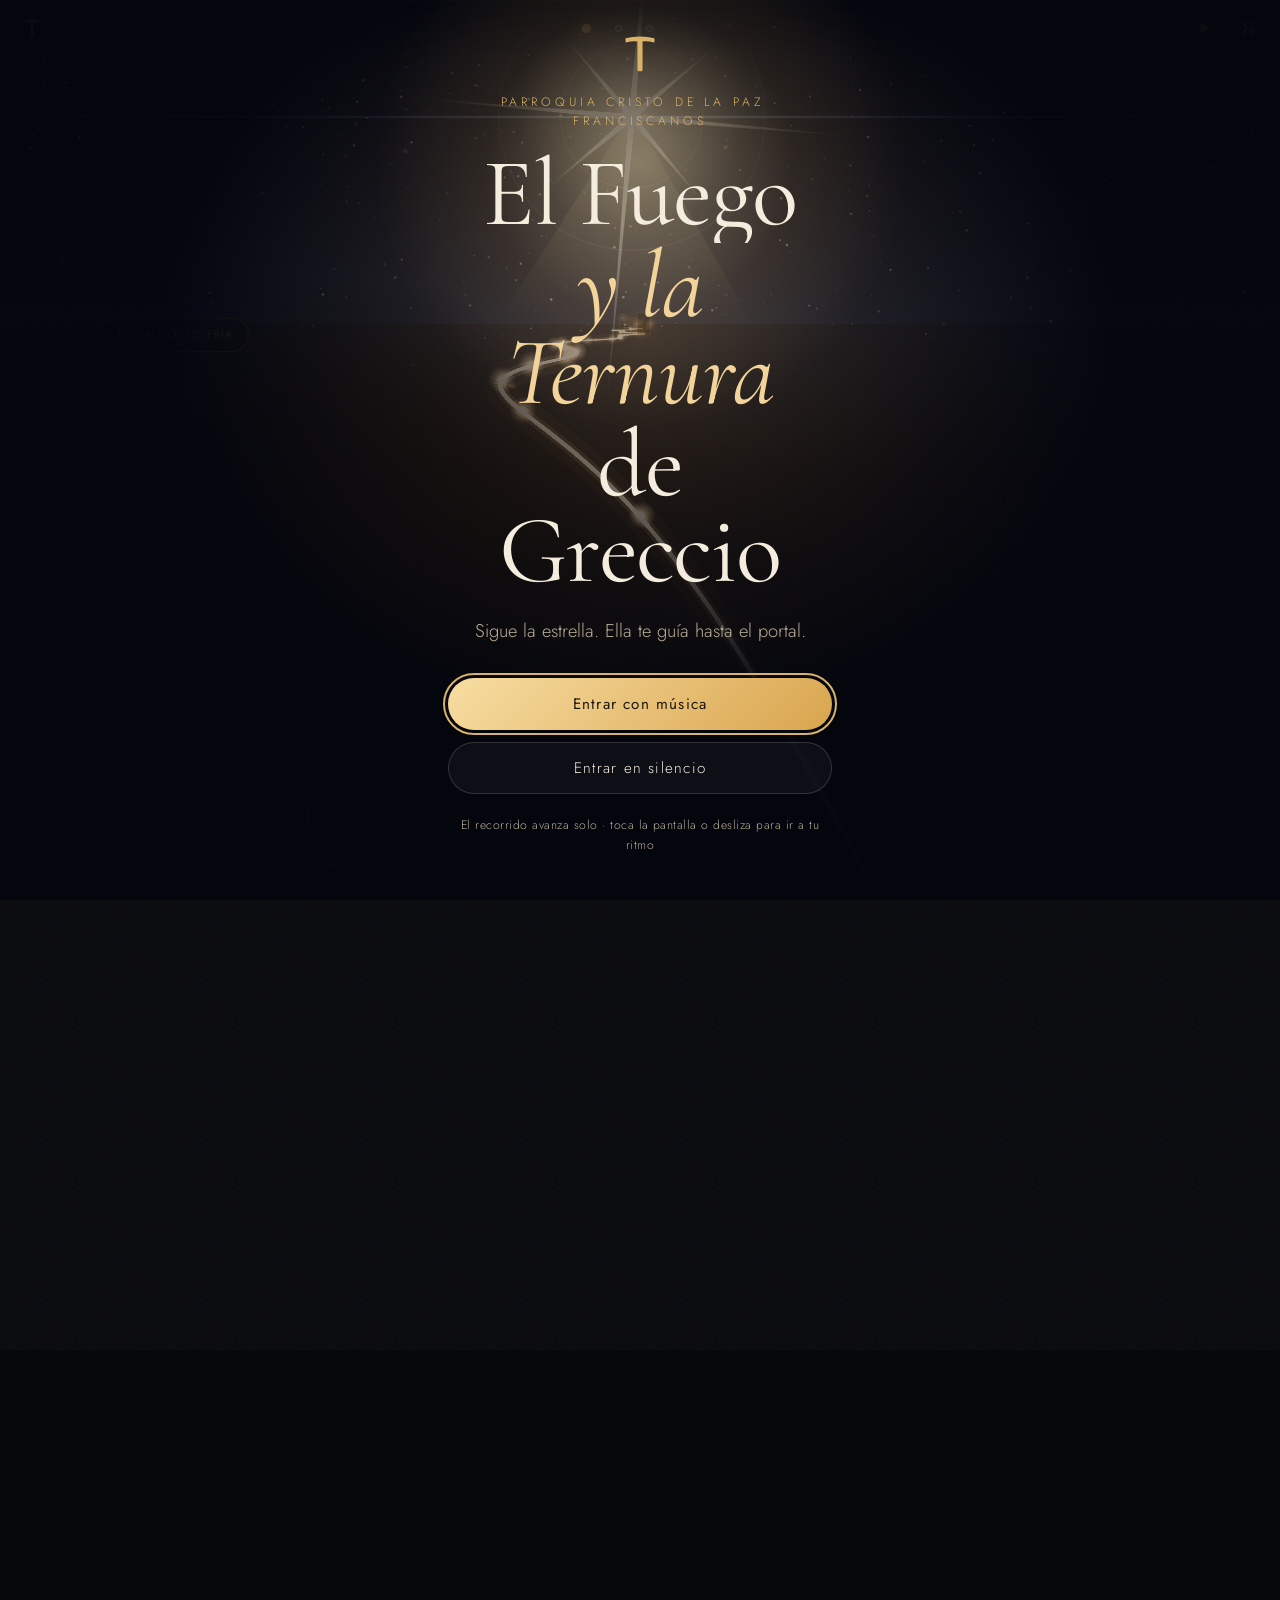
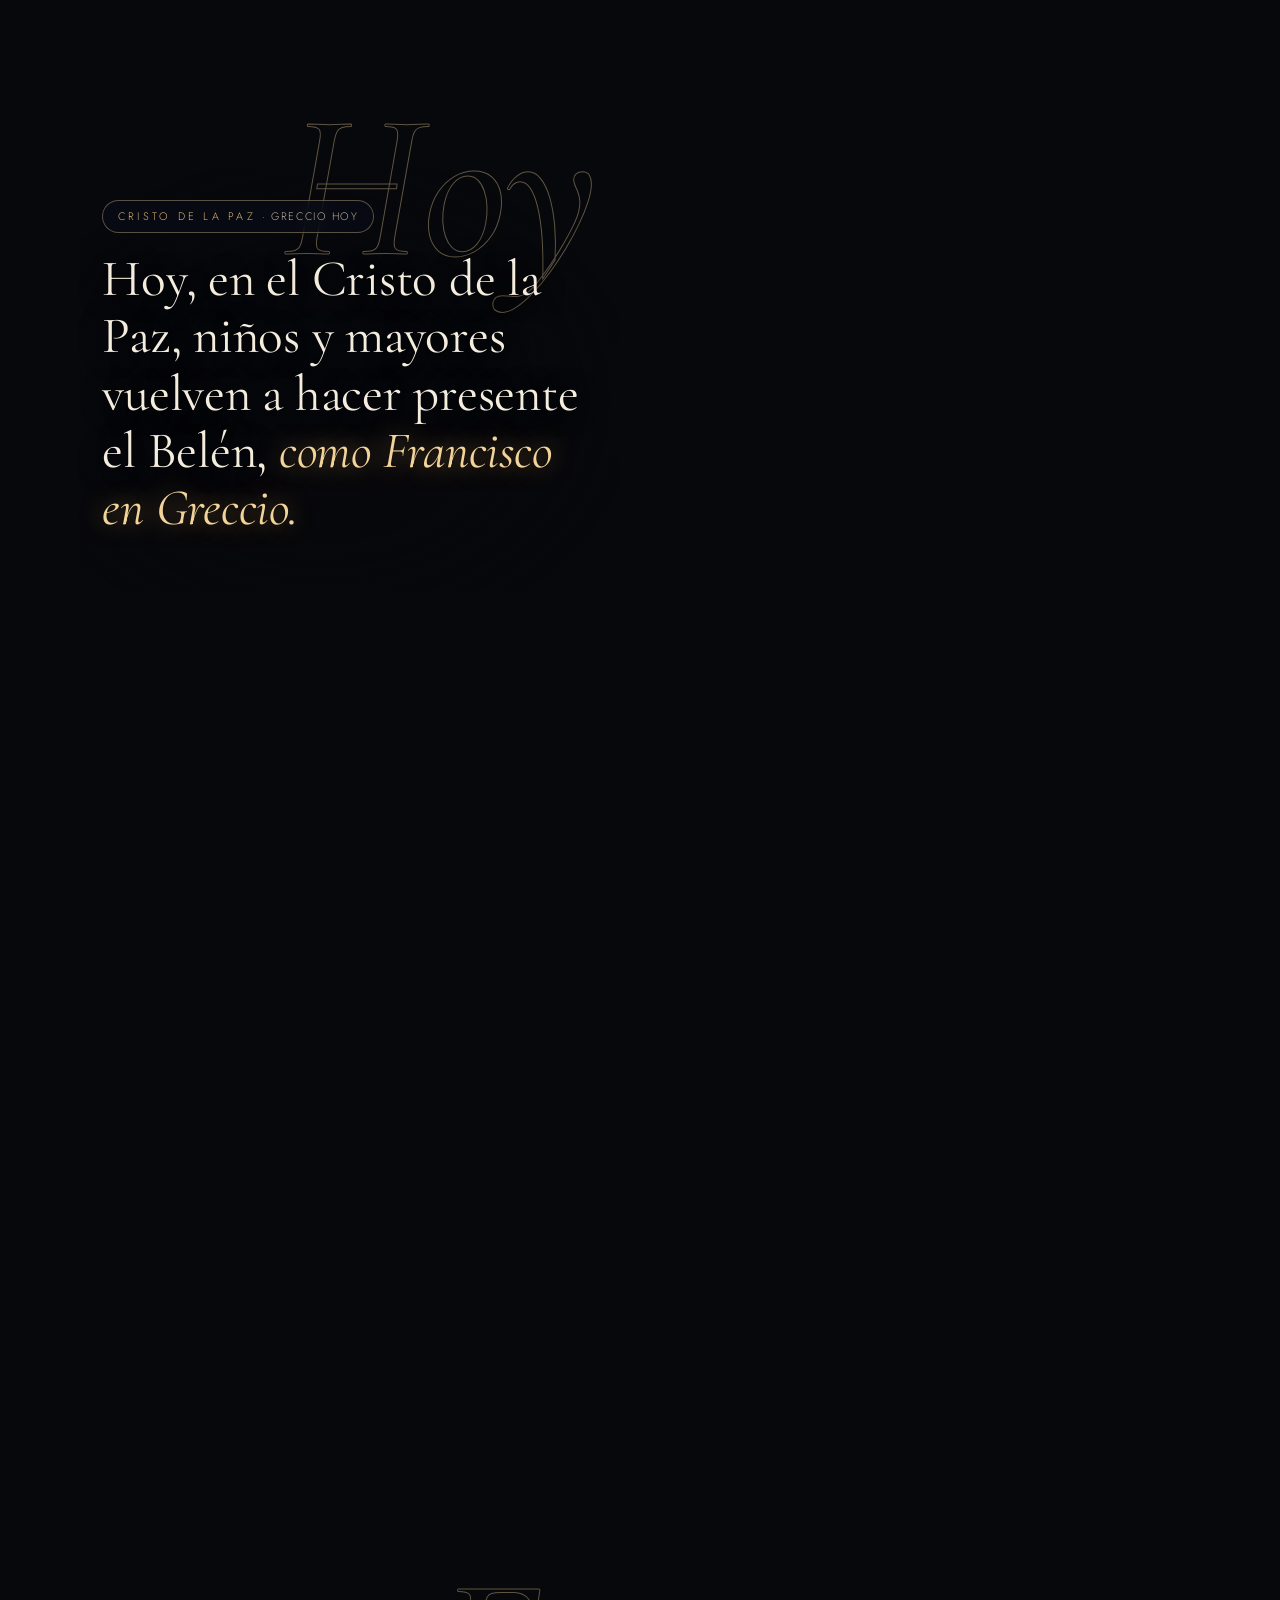
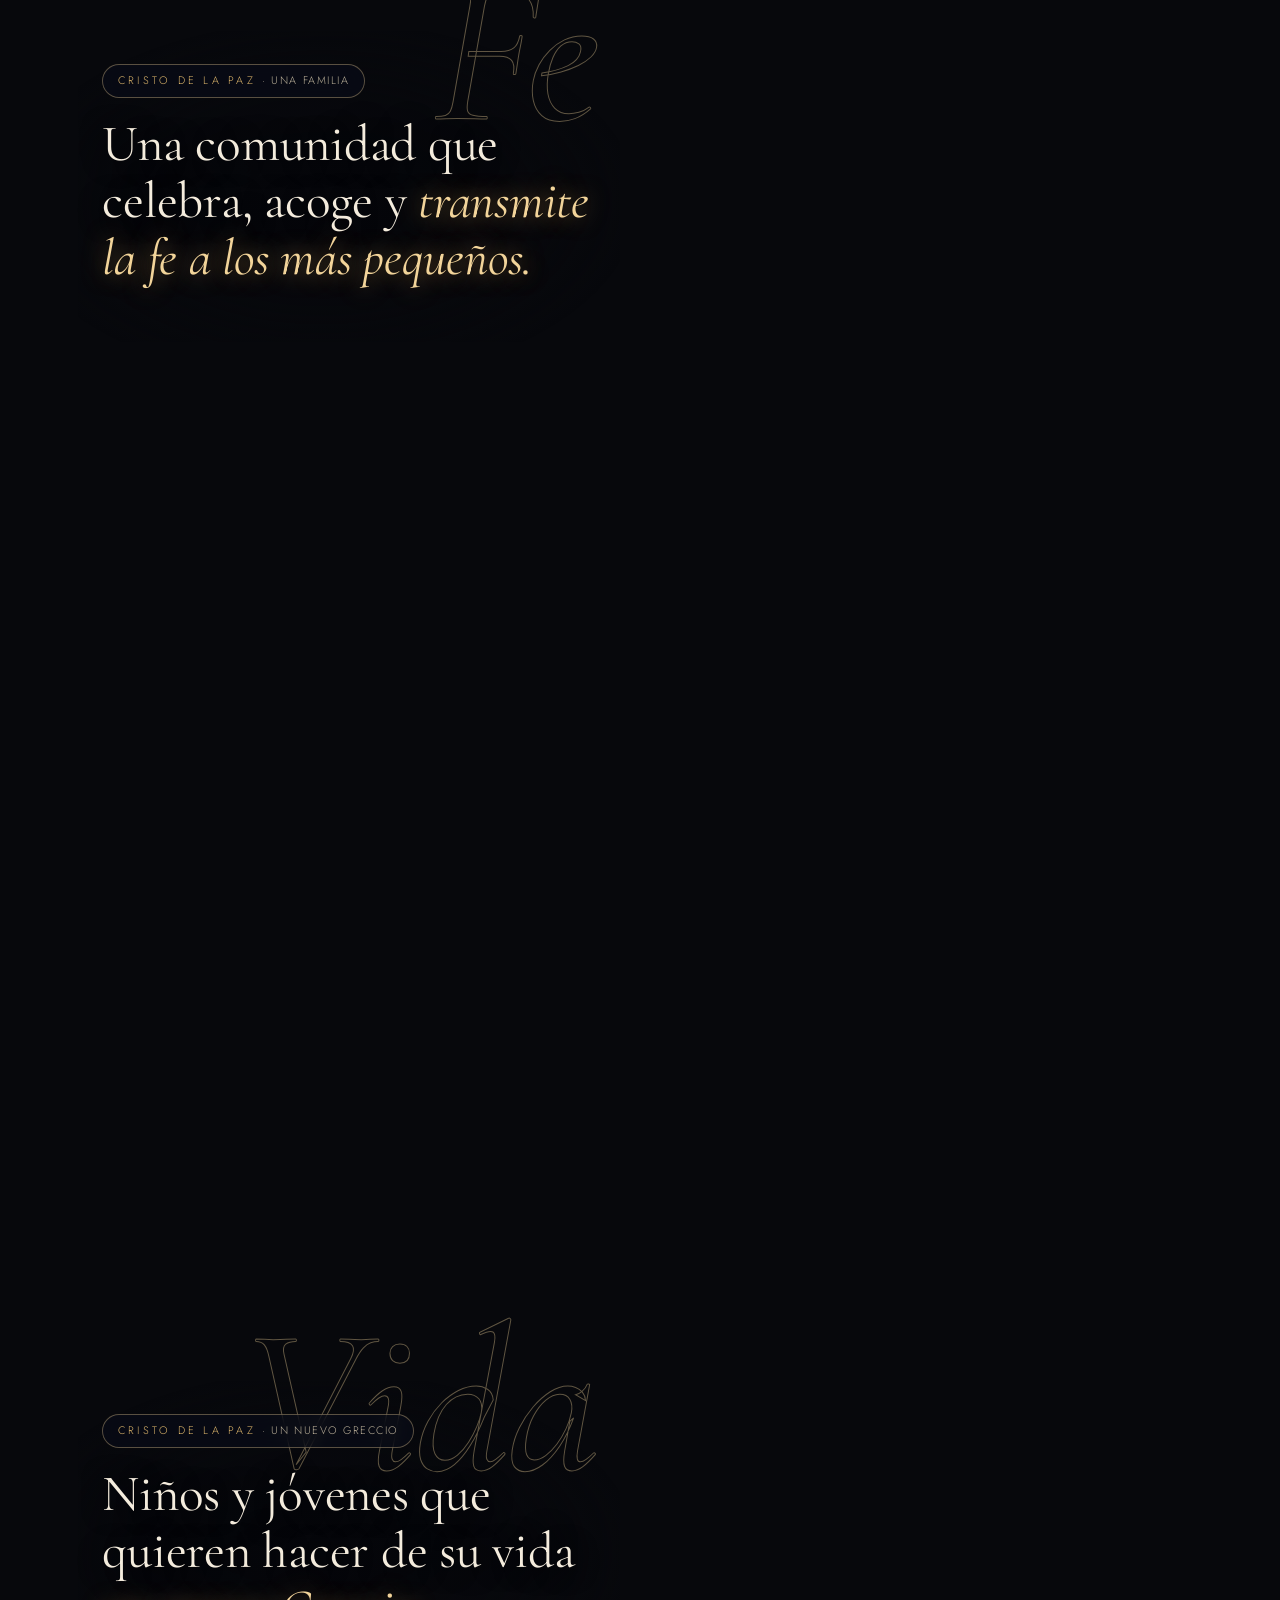
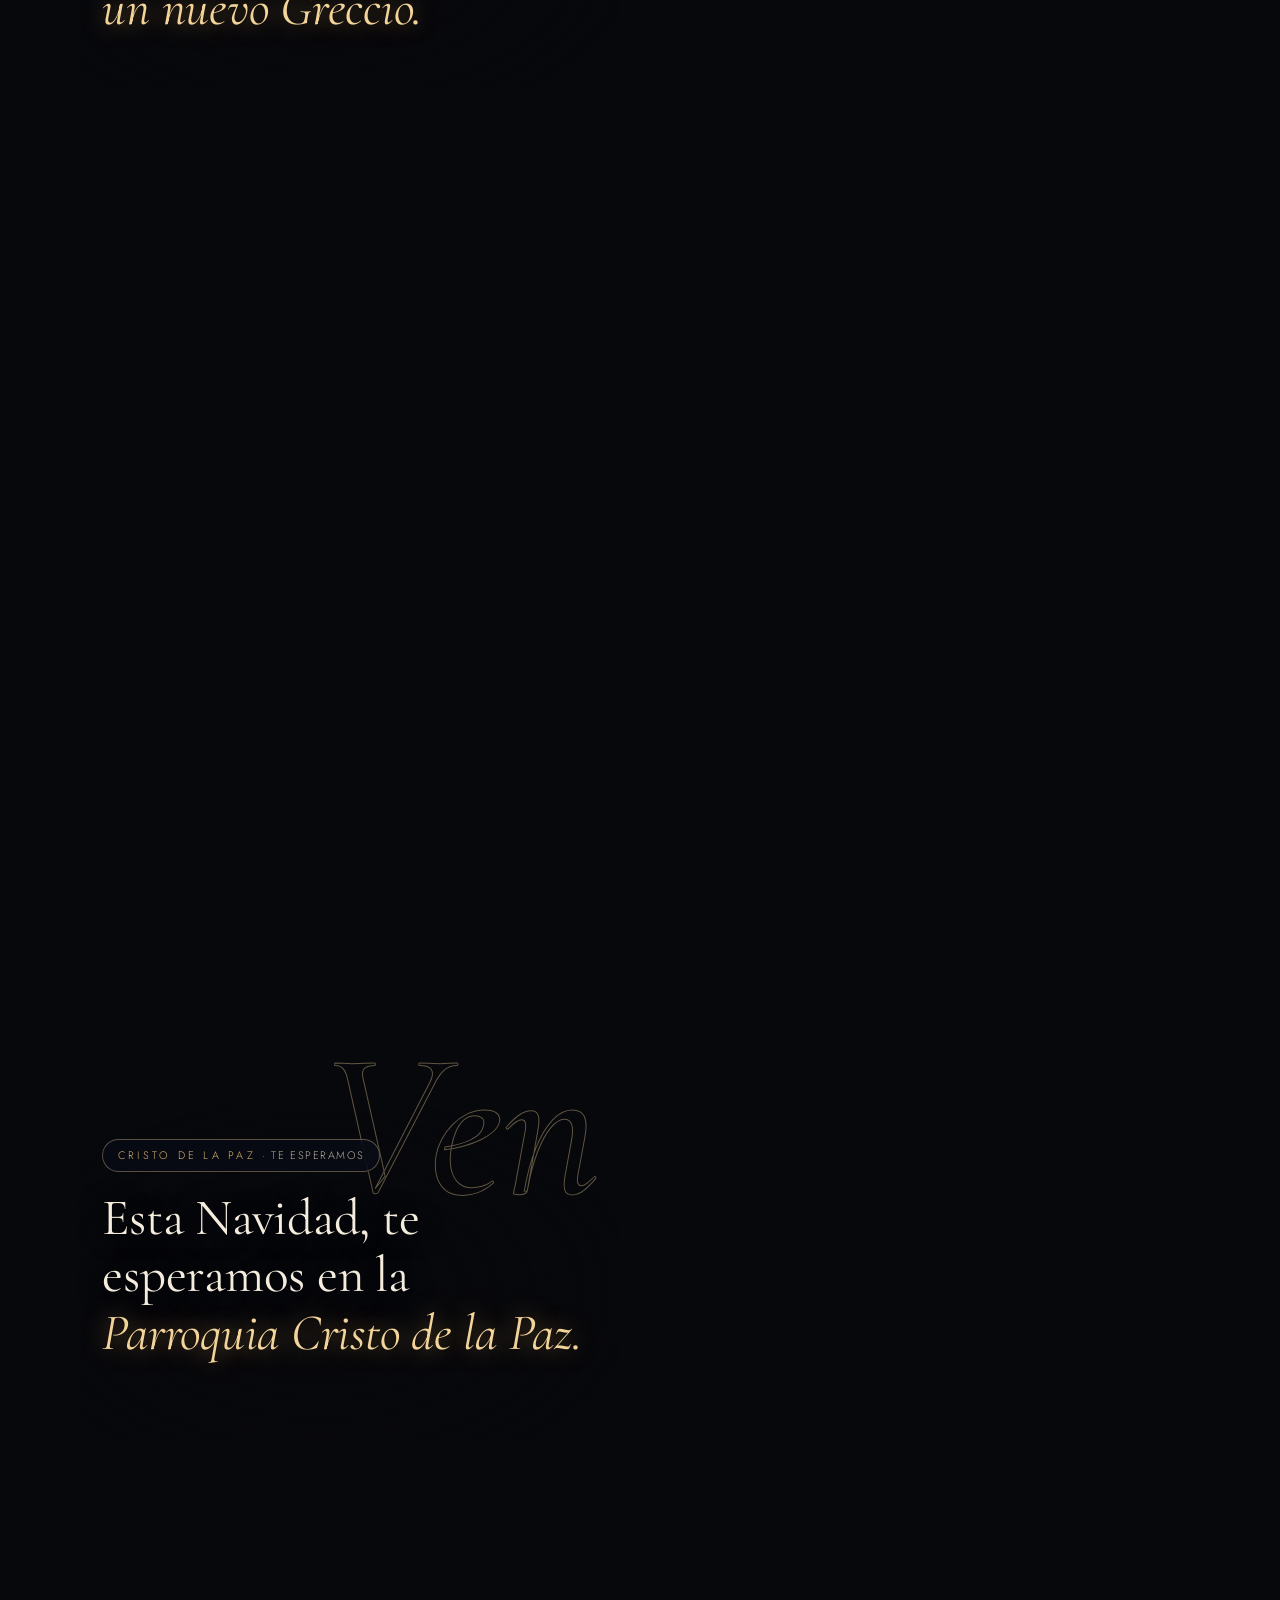
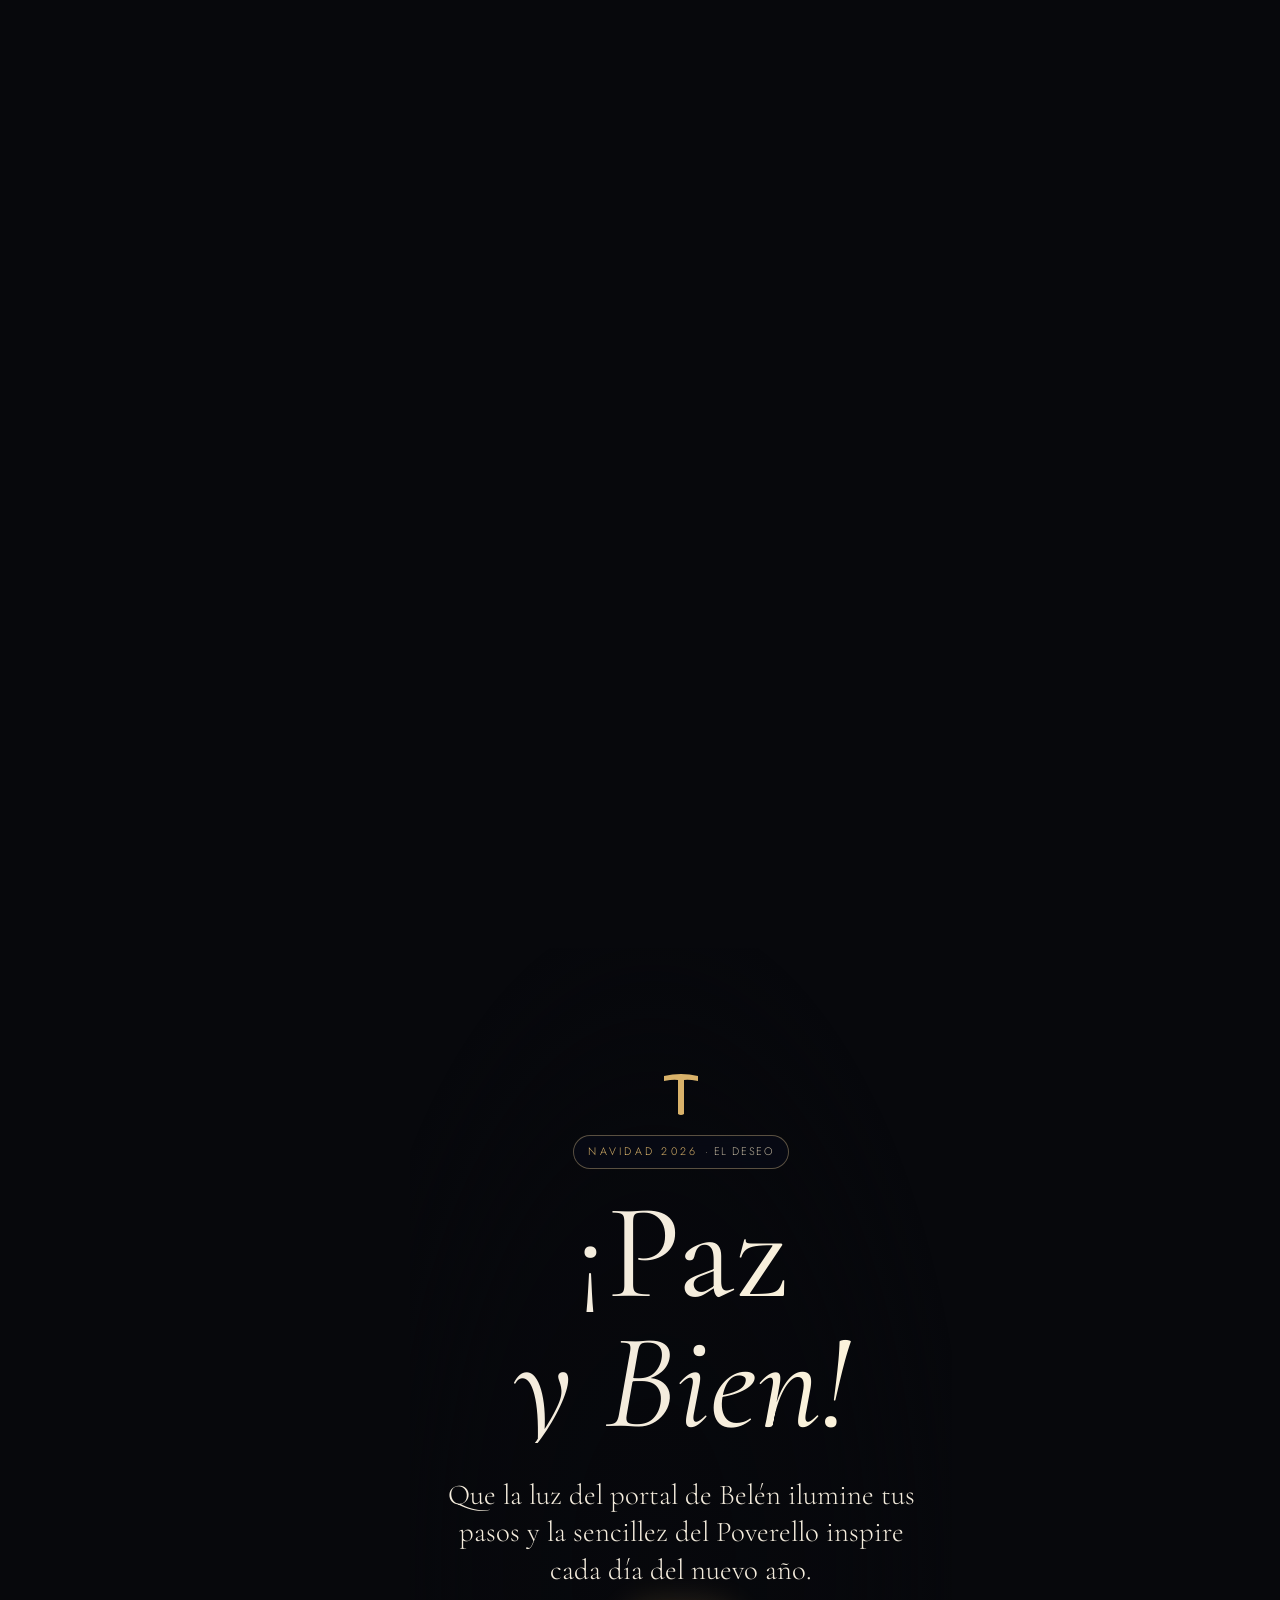
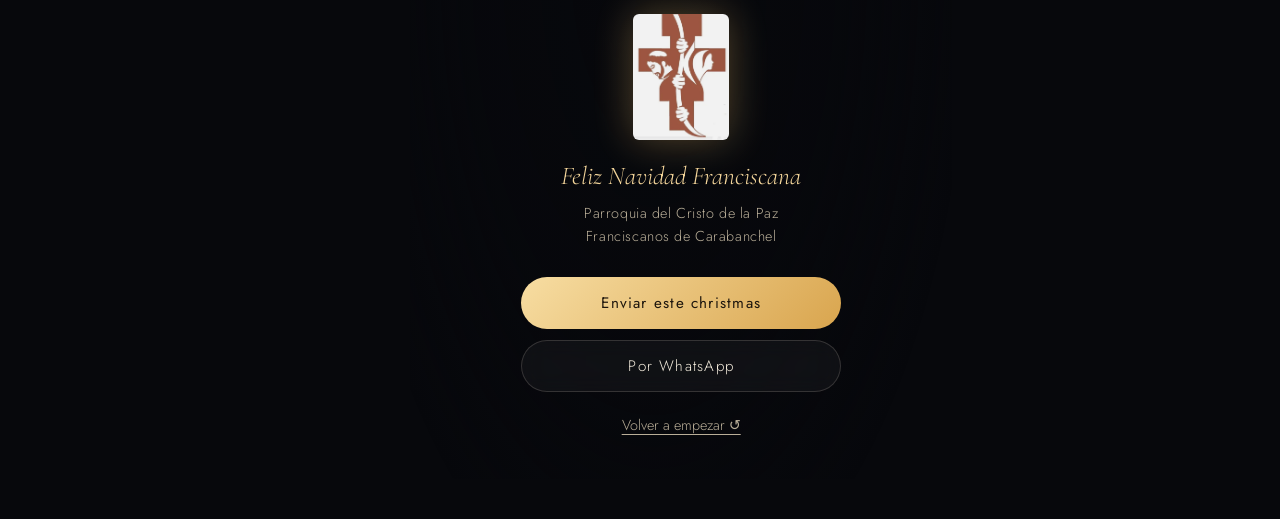
==== commit ac075ed9: "Add files via upload" ====
--- a/index.html
+++ b/index.html
@@ -48,11 +48,8 @@
   </a>
   <ol class="hud__dots" aria-label="Escenas">
     <li><a href="#noche" aria-label="Escena I, La noche fría"></a></li>
-    <li><a href="#asombro" aria-label="Escena II, El asombro del Poverello"></a></li>
-    <li><a href="#humildad" aria-label="Escena III, La humildad que nos salva"></a></li>
-    <li><a href="#presente" aria-label="Escena IV, Greccio en nuestro corazón"></a></li>
     <li><a href="#parroquia" aria-label="Greccio hoy, Parroquia Cristo de la Paz"></a></li>
-    <li><a href="#deseo" aria-label="Escena V, El deseo de Navidad"></a></li>
+    <li><a href="#deseo" aria-label="El deseo de Navidad"></a></li>
   </ol>
   <div class="hud__tools">
   <button class="icon" id="btn-play" aria-pressed="false" aria-label="Recorrido automático: pausar">
@@ -75,41 +72,10 @@
     <p class="scroll-cue" aria-hidden="true"><span></span>Desliza</p>
   </section>
 
-  <section class="scene" id="asombro" data-dot="asombro" data-tone="1" aria-labelledby="t2">
-    <div class="card veil anchor" data-ghost="II">
-      <p class="scene__num">II <span>· El asombro del Poverello</span></p>
-      <h2 id="t2" class="phrase reveal">No hubo oro ni grandezas. Solo paja, un buey, un asno y <em>el fuego vivo del amor divino.</em></h2>
-      <p class="voice reveal">«Francisco no buscó recordar el pasado con nostalgia, sino hacerlo presente.»</p>
-    </div>
-  </section>
-
-  <section class="scene" id="humildad" data-dot="humildad" data-tone="2" aria-labelledby="t3">
-    <div class="card veil anchor" data-ghost="III">
-      <p class="scene__num">III <span>· La humildad que nos salva</span></p>
-      <h2 id="t3" class="phrase reveal">Dios se despojó de todo poder y se hizo un Niño frágil. En la humildad del pesebre descubrimos <em>la verdadera grandeza del amor.</em></h2>
-      <p class="voice reveal">«El Creador del universo eligió el barro para hacerse nuestro hermano.»</p>
-    </div>
-  </section>
-
-  <section class="scene" id="presente" data-dot="presente" data-tone="3" aria-labelledby="t4">
-    <div class="card veil anchor" data-ghost="IV">
-      <p class="scene__num">IV <span>· Greccio en nuestro corazón</span></p>
-      <h2 id="t4" class="phrase reveal">El Niño de Belén no es solo un recuerdo; es <em>el Dios con nosotros</em> que hoy vuelve a nacer si le abrimos la puerta de nuestro corazón.</h2>
-      <p class="voice reveal">«Hagamos de nuestra vida un nuevo Greccio: un lugar sencillo donde Jesús pueda nacer hoy.»</p>
-    </div>
-  </section>
-
   <section class="scene scene--p" id="parroquia" data-dot="parroquia" aria-labelledby="tp1">
     <div class="card veil anchor" data-ghost="Hoy">
       <p class="scene__num">Cristo de la Paz <span>· Greccio hoy</span></p>
       <h2 id="tp1" class="phrase reveal">Hoy, en el Cristo de la Paz, niños y mayores vuelven a hacer presente el Belén, <em>como Francisco en Greccio.</em></h2>
-    </div>
-  </section>
-
-  <section class="scene scene--p" id="parroquia-2" data-dot="parroquia" aria-labelledby="tp2">
-    <div class="card veil anchor" data-ghost="Paz">
-      <p class="scene__num">Cristo de la Paz <span>· Paz y Bien</span></p>
-      <h2 id="tp2" class="phrase reveal">Ante el altar, el saludo de Francisco lo resume todo: <em>Paz y Bien.</em></h2>
     </div>
   </section>
 
@@ -139,7 +105,7 @@
     <div class="portal-space"><p class="portal-label anchor reveal">El Portal de Belén</p></div>
     <div class="final veil">
       <svg class="tau reveal" viewBox="0 0 40 48" width="40" height="48" aria-hidden="true"><path d="M3 6 Q20 2 37 6 L37 11 Q27 9 23 10 L23 44 Q20 46 17 44 L17 10 Q13 9 3 11Z" fill="currentColor"/></svg>
-      <p class="scene__num">V <span>· El deseo de Navidad</span></p>
+      <p class="scene__num">Navidad 2026 <span>· El deseo</span></p>
       <h2 id="t5" class="final__title"><span class="line"><span>¡Paz</span></span><span class="line"><span><em>y Bien!</em></span></span></h2>
       <p class="final__text reveal">Que la luz del portal de Belén ilumine tus pasos y la sencillez del Poverello inspire cada día del nuevo año.</p>
       <p class="sign reveal"><img class="sign__logo" src="img/p-logo.webp" width="415" height="547" alt="Logotipo de la Parroquia Cristo de la Paz, Franciscanos" loading="lazy"><span class="sign__xmas">Feliz Navidad Franciscana</span>Parroquia del Cristo de la Paz<br>Franciscanos de Carabanchel</p>
